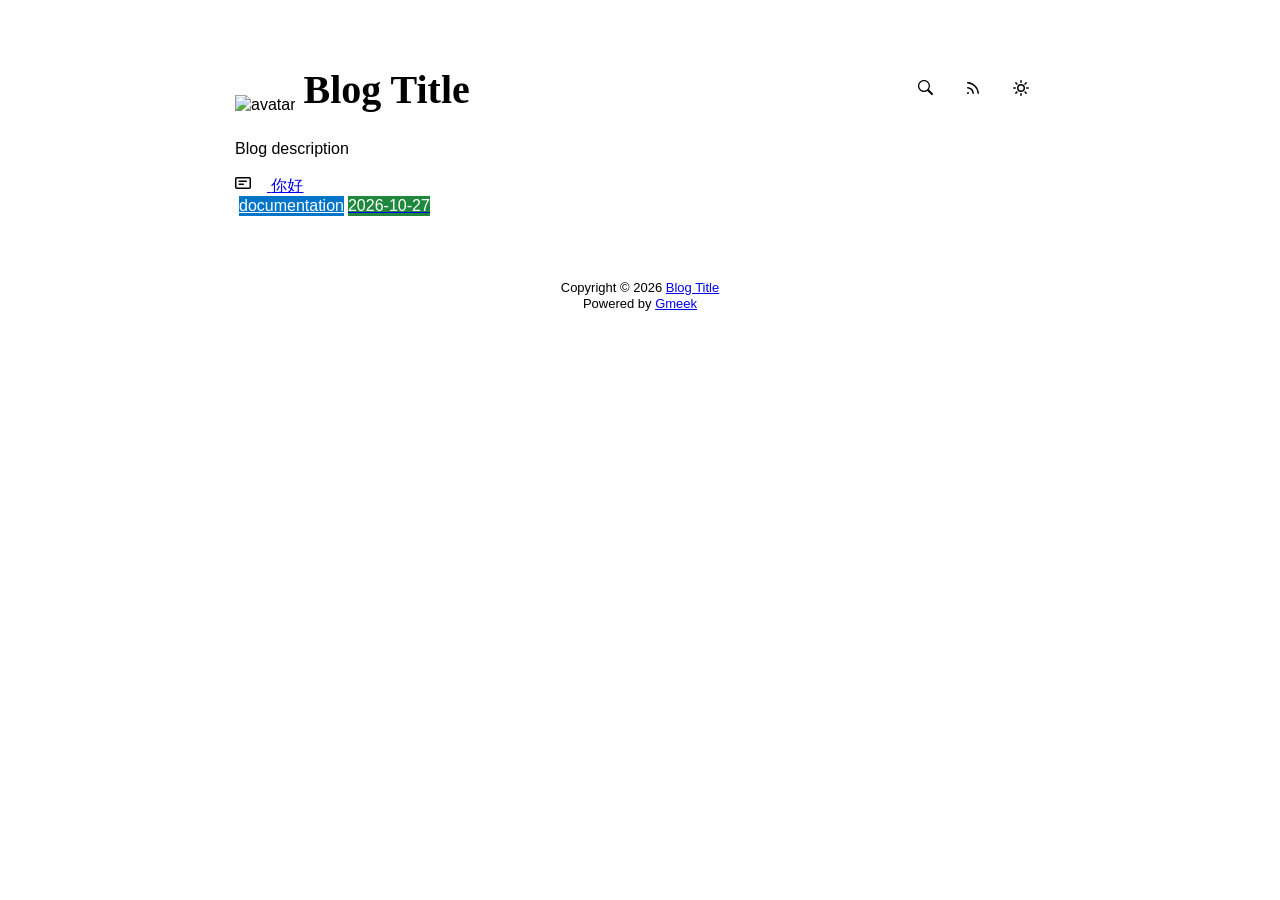
==== docs/index.html @ f2b7c845 "🎉auto update by Gmeek action" ====
<!DOCTYPE html>
<html data-color-mode="light" data-dark-theme="dark" data-light-theme="light" lang="zh-CN">
<head>
    <meta content="text/html; charset=utf-8" http-equiv="content-type" />
    <meta name="viewport" content="width=device-width,initial-scale=1.0">
    <meta http-equiv="X-UA-Compatible" content="IE=edge">
    <link href='https://mirrors.sustech.edu.cn/cdnjs/ajax/libs/Primer/21.0.7/primer.css' rel='stylesheet' />
    
    <link rel="icon" href="https://github.githubassets.com/favicons/favicon.svg"><script>
        let theme = localStorage.getItem("meek_theme") || "light";
        document.documentElement.setAttribute("data-color-mode", theme);
    </script>
<meta name="description" content="Blog description">
<meta property="og:title" content="Blog Title">
<meta property="og:description" content="Blog description">
<meta property="og:type" content="blog">
<meta property="og:url" content="https://MMuzhou-0.github.io/StudyBlog">
<meta property="og:image" content="https://github.githubassets.com/favicons/favicon.svg">
<title>Blog Title</title>

</head>
<style>
body{box-sizing: border-box;min-width: 200px;max-width: 900px;margin: 20px auto;padding: 45px;font-size: 16px;font-family: sans-serif;line-height: 1.25;}
#header{display:flex;padding-bottom:8px;border-bottom: 1px solid var(--borderColor-muted, var(--color-border-muted));margin-bottom: 16px;}
#footer {margin-top:64px; text-align: center;font-size: small;}

</style>

<style>
.avatar {transition: 0.8s;width:64px;height:64px;object-fit: cover;}
.avatar:hover{transform: scale(1.15) rotate(360deg);}
.title-left a{color:inherit;text-decoration:none;vertical-align: bottom;font-size:40px;font-weight: bold;font-family:Monaco;margin-left:8px;}
.title-right{display:flex;margin:auto 0 0 auto;}
.title-right button{margin-right:8px;padding:16px;}
.title-right .circle{padding: 14px 16px;}

.SideNav{min-width: 360px;}
.SideNav-icon{margin-right: 16px}
.SideNav-item .Label{color: #fff;margin-left:4px;}
.d-flex{min-width:0;}
.listTitle{overflow:hidden;white-space:nowrap;text-overflow: ellipsis;max-width: 100%;}
.listLabels{white-space:nowrap;display:flex;}
.listLabels object{max-height:16px;max-width:24px;}

@media (max-width: 600px) {
    body {padding: 8px;}
    .avatar {width:40px;height:40px;}
    .blogTitle{display:none;}
    #buttonRSS{display:none;}
    .LabelTime{display:none;}
}
</style>



<body>
    <div id="header">
<div class="title-left">
    <img src="https://github.githubassets.com/favicons/favicon.svg" class="avatar circle" id="avatarImg" alt="avatar"><a class="blogTitle">Blog Title</a></div>
<div class="title-right">
    <a href="https://MMuzhou-0.github.io/StudyBlog/tag.html" id="buttonSearch" class="btn btn-invisible circle" title="搜索">
        <svg class="octicon" width="16" height="16" >
            <path id="pathSearch" fill-rule="evenodd"></path>
        </svg>
    </a>
    
    
    <a href="https://MMuzhou-0.github.io/StudyBlog/rss.xml" target="_blank" id="buttonRSS" class="btn btn-invisible circle" title="RSS">
        <svg class="octicon" width="16" height="16" >
            <path id="pathRSS" fill-rule="evenodd"></path>
        </svg>
    </a>
    <a class="btn btn-invisible circle" onclick="modeSwitch()" title="切换主题">
        <svg class="octicon" width="16" height="16" >
            <path id="themeSwitch" fill-rule="evenodd"></path>
        </svg>
    </a>
</div>
</div>
    <div id="content">
<div style="margin-bottom: 16px;">Blog description</div>
<nav class="SideNav border">
<a class="SideNav-item d-flex flex-items-center flex-justify-between" href="post/ni-hao.html">
    <div class="d-flex flex-items-center">
        <svg class="SideNav-icon octicon" style="width:16px;height:16px"><path class="svgTop0" d=""></path>
        </svg>
        <span class="listTitle">你好</span>
    </div>
    <div class="listLabels">
        
        <span class="Label LabelName" style="background-color:#0075ca"><object><a style="color:#fff" href="tag.html#documentation">documentation</a></object></span>
        <span class="Label LabelTime" style="background-color:#1f883d">2026-10-27</span>
    </div>
</a>
</nav>
</div>
    <div id="footer"><div id="footer1">Copyright © <span id="copyrightYear"></span> <a href="https://MMuzhou-0.github.io/StudyBlog">Blog Title</a></div>
<div id="footer2">
    <span id="runday"></span><span>Powered by <a href="https://meekdai.com/Gmeek.html" target="_blank">Gmeek</a></span>
</div>

<script>
var now=new Date();
document.getElementById("copyrightYear").innerHTML=now.getFullYear();

if(""!=""){
    var startSite=new Date("");
    var diff=now.getTime()-startSite.getTime();
    var diffDay=Math.floor(diff/(1000*60*60*24));
    document.getElementById("runday").innerHTML="网站运行 "+diffDay+" 天"+" • ";
}
</script></div>
</body>
<script>
var IconList={'sun': 'M8 10.5a2.5 2.5 0 100-5 2.5 2.5 0 000 5zM8 12a4 4 0 100-8 4 4 0 000 8zM8 0a.75.75 0 01.75.75v1.5a.75.75 0 01-1.5 0V.75A.75.75 0 018 0zm0 13a.75.75 0 01.75.75v1.5a.75.75 0 01-1.5 0v-1.5A.75.75 0 018 13zM2.343 2.343a.75.75 0 011.061 0l1.06 1.061a.75.75 0 01-1.06 1.06l-1.06-1.06a.75.75 0 010-1.06zm9.193 9.193a.75.75 0 011.06 0l1.061 1.06a.75.75 0 01-1.06 1.061l-1.061-1.06a.75.75 0 010-1.061zM16 8a.75.75 0 01-.75.75h-1.5a.75.75 0 010-1.5h1.5A.75.75 0 0116 8zM3 8a.75.75 0 01-.75.75H.75a.75.75 0 010-1.5h1.5A.75.75 0 013 8zm10.657-5.657a.75.75 0 010 1.061l-1.061 1.06a.75.75 0 11-1.06-1.06l1.06-1.06a.75.75 0 011.06 0zm-9.193 9.193a.75.75 0 010 1.06l-1.06 1.061a.75.75 0 11-1.061-1.06l1.06-1.061a.75.75 0 011.061 0z', 'moon': 'M9.598 1.591a.75.75 0 01.785-.175 7 7 0 11-8.967 8.967.75.75 0 01.961-.96 5.5 5.5 0 007.046-7.046.75.75 0 01.175-.786zm1.616 1.945a7 7 0 01-7.678 7.678 5.5 5.5 0 107.678-7.678z', 'sync': 'M1.705 8.005a.75.75 0 0 1 .834.656 5.5 5.5 0 0 0 9.592 2.97l-1.204-1.204a.25.25 0 0 1 .177-.427h3.646a.25.25 0 0 1 .25.25v3.646a.25.25 0 0 1-.427.177l-1.38-1.38A7.002 7.002 0 0 1 1.05 8.84a.75.75 0 0 1 .656-.834ZM8 2.5a5.487 5.487 0 0 0-4.131 1.869l1.204 1.204A.25.25 0 0 1 4.896 6H1.25A.25.25 0 0 1 1 5.75V2.104a.25.25 0 0 1 .427-.177l1.38 1.38A7.002 7.002 0 0 1 14.95 7.16a.75.75 0 0 1-1.49.178A5.5 5.5 0 0 0 8 2.5Z', 'search': 'M15.7 13.3l-3.81-3.83A5.93 5.93 0 0 0 13 6c0-3.31-2.69-6-6-6S1 2.69 1 6s2.69 6 6 6c1.3 0 2.48-.41 3.47-1.11l3.83 3.81c.19.2.45.3.7.3.25 0 .52-.09.7-.3a.996.996 0 0 0 0-1.41v.01zM7 10.7c-2.59 0-4.7-2.11-4.7-4.7 0-2.59 2.11-4.7 4.7-4.7 2.59 0 4.7 2.11 4.7 4.7 0 2.59-2.11 4.7-4.7 4.7z', 'rss': 'M2.002 2.725a.75.75 0 0 1 .797-.699C8.79 2.42 13.58 7.21 13.974 13.201a.75.75 0 0 1-1.497.098 10.502 10.502 0 0 0-9.776-9.776.747.747 0 0 1-.7-.798ZM2.84 7.05h-.002a7.002 7.002 0 0 1 6.113 6.111.75.75 0 0 1-1.49.178 5.503 5.503 0 0 0-4.8-4.8.75.75 0 0 1 .179-1.489ZM2 13a1 1 0 1 1 2 0 1 1 0 0 1-2 0Z', 'upload': 'M2.75 14A1.75 1.75 0 0 1 1 12.25v-2.5a.75.75 0 0 1 1.5 0v2.5c0 .138.112.25.25.25h10.5a.25.25 0 0 0 .25-.25v-2.5a.75.75 0 0 1 1.5 0v2.5A1.75 1.75 0 0 1 13.25 14Z M11.78 4.72a.749.749 0 1 1-1.06 1.06L8.75 3.811V9.5a.75.75 0 0 1-1.5 0V3.811L5.28 5.78a.749.749 0 1 1-1.06-1.06l3.25-3.25a.749.749 0 0 1 1.06 0l3.25 3.25Z', 'post': 'M0 3.75C0 2.784.784 2 1.75 2h12.5c.966 0 1.75.784 1.75 1.75v8.5A1.75 1.75 0 0 1 14.25 14H1.75A1.75 1.75 0 0 1 0 12.25Zm1.75-.25a.25.25 0 0 0-.25.25v8.5c0 .138.112.25.25.25h12.5a.25.25 0 0 0 .25-.25v-8.5a.25.25 0 0 0-.25-.25ZM3.5 6.25a.75.75 0 0 1 .75-.75h7a.75.75 0 0 1 0 1.5h-7a.75.75 0 0 1-.75-.75Zm.75 2.25h4a.75.75 0 0 1 0 1.5h-4a.75.75 0 0 1 0-1.5Z'};
var utterancesLoad=0;

let themeSettings={
    "dark": ["dark","moon","#00f0ff","dark-blue"],
    "light": ["light","sun","#ff5000","github-light"],
    "auto": ["auto","sync","","preferred-color-scheme"]
};
function changeTheme(mode, icon, color, utheme){
    document.documentElement.setAttribute("data-color-mode",mode);
    document.getElementById("themeSwitch").setAttribute("d",value=IconList[icon]);
    document.getElementById("themeSwitch").parentNode.style.color=color;
    if(utterancesLoad==1){utterancesTheme(utheme);}
}
function modeSwitch(){
    let currentMode=document.documentElement.getAttribute('data-color-mode');
    let newMode = currentMode === "light" ? "dark" : currentMode === "dark" ? "auto" : "light";
    localStorage.setItem("meek_theme", newMode);
    if(themeSettings[newMode]){
        changeTheme(...themeSettings[newMode]);
    }
}
function utterancesTheme(theme){
    const message={type:'set-theme',theme: theme};
    const iframe=document.getElementsByClassName('utterances-frame')[0];
    iframe.contentWindow.postMessage(message,'https://utteranc.es');
}
if(themeSettings[theme]){changeTheme(...themeSettings[theme]);}
console.log("\n %c Gmeek last https://github.com/Meekdai/Gmeek \n","padding:5px 0;background:#02d81d;color:#fff");
</script>

<script>
document.getElementById("pathSearch").setAttribute("d",IconList["search"]);
document.getElementById("pathRSS").setAttribute("d",IconList["rss"]);
iconTOP=document.getElementsByClassName("svgTop1");
iconPost=document.getElementsByClassName("svgTop0");
for(var i=0;i<iconTOP.length;i++){
    iconTOP[i].setAttribute("d",IconList["upload"]);
    iconTOP[i].parentNode.style.color="red";
}
for(var i=0;i<iconPost.length;i++){
    iconPost[i].setAttribute("d",IconList["post"]);
}




</script>


</html>
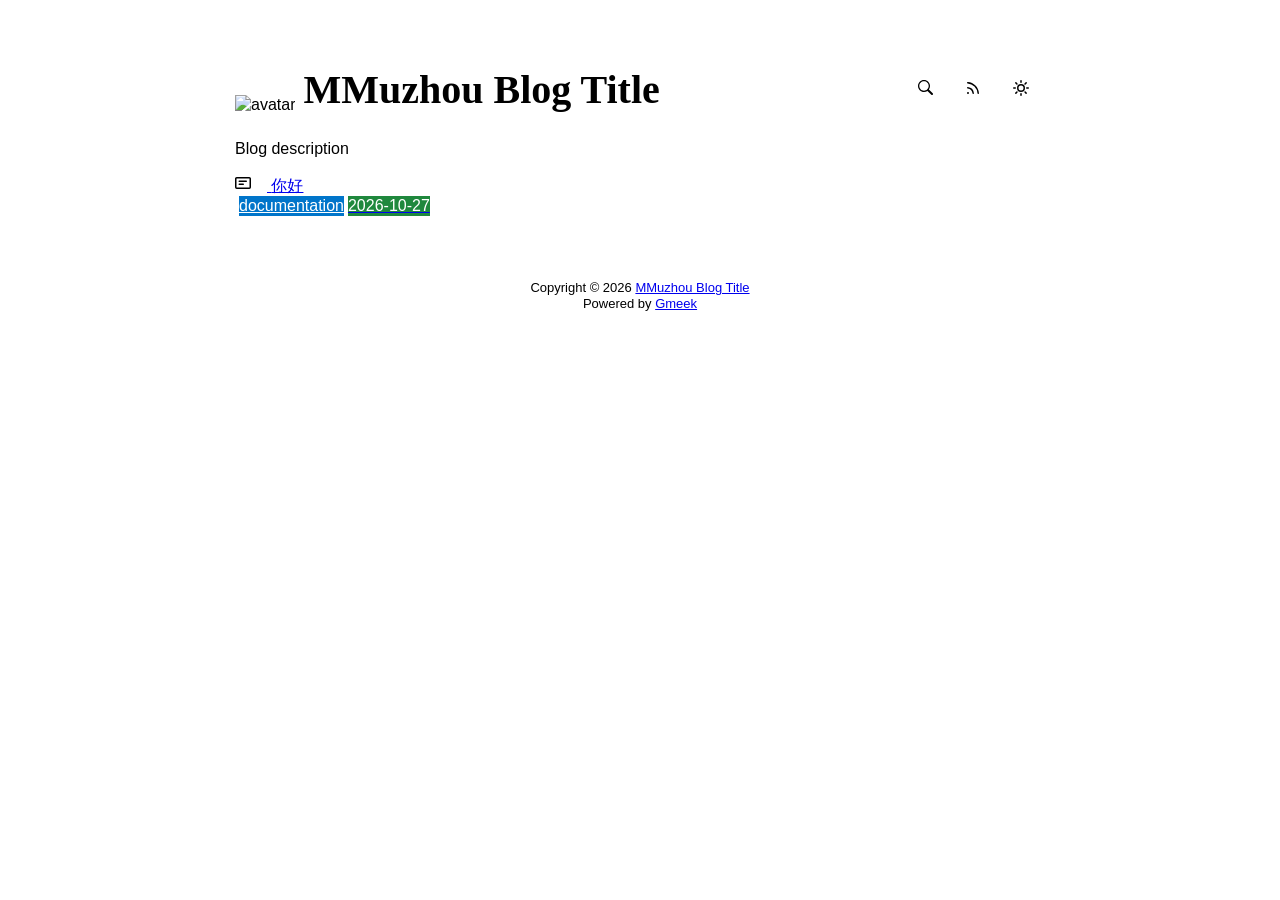
==== commit b7ab4eef: "🎉auto update by Gmeek action" ====
--- a/docs/index.html
+++ b/docs/index.html
@@ -6,17 +6,17 @@
     <meta http-equiv="X-UA-Compatible" content="IE=edge">
     <link href='https://mirrors.sustech.edu.cn/cdnjs/ajax/libs/Primer/21.0.7/primer.css' rel='stylesheet' />
     
-    <link rel="icon" href="https://github.githubassets.com/favicons/favicon.svg"><script>
+    <link rel="icon" href="https://raw.githubusercontent.com/MMuzhou-0/StudyBlog/refs/heads/main/%E5%BE%AE%E4%BF%A1%E5%9B%BE%E7%89%87_20261027100816_14_242.jpg"><script>
         let theme = localStorage.getItem("meek_theme") || "light";
         document.documentElement.setAttribute("data-color-mode", theme);
     </script>
 <meta name="description" content="Blog description">
-<meta property="og:title" content="Blog Title">
+<meta property="og:title" content="MMuzhou Blog Title">
 <meta property="og:description" content="Blog description">
 <meta property="og:type" content="blog">
 <meta property="og:url" content="https://MMuzhou-0.github.io/StudyBlog">
-<meta property="og:image" content="https://github.githubassets.com/favicons/favicon.svg">
-<title>Blog Title</title>
+<meta property="og:image" content="https://raw.githubusercontent.com/MMuzhou-0/StudyBlog/refs/heads/main/%E5%BE%AE%E4%BF%A1%E5%9B%BE%E7%89%87_20261027100816_14_242.jpg">
+<title>MMuzhou Blog Title</title>
 
 </head>
 <style>
@@ -56,7 +56,7 @@
 <body>
     <div id="header">
 <div class="title-left">
-    <img src="https://github.githubassets.com/favicons/favicon.svg" class="avatar circle" id="avatarImg" alt="avatar"><a class="blogTitle">Blog Title</a></div>
+    <img src="https://raw.githubusercontent.com/MMuzhou-0/StudyBlog/refs/heads/main/%E5%BE%AE%E4%BF%A1%E5%9B%BE%E7%89%87_20261027100816_14_242.jpg" class="avatar circle" id="avatarImg" alt="avatar"><a class="blogTitle">MMuzhou Blog Title</a></div>
 <div class="title-right">
     <a href="https://MMuzhou-0.github.io/StudyBlog/tag.html" id="buttonSearch" class="btn btn-invisible circle" title="搜索">
         <svg class="octicon" width="16" height="16" >
@@ -94,7 +94,7 @@
 </a>
 </nav>
 </div>
-    <div id="footer"><div id="footer1">Copyright © <span id="copyrightYear"></span> <a href="https://MMuzhou-0.github.io/StudyBlog">Blog Title</a></div>
+    <div id="footer"><div id="footer1">Copyright © <span id="copyrightYear"></span> <a href="https://MMuzhou-0.github.io/StudyBlog">MMuzhou Blog Title</a></div>
 <div id="footer2">
     <span id="runday"></span><span>Powered by <a href="https://meekdai.com/Gmeek.html" target="_blank">Gmeek</a></span>
 </div>
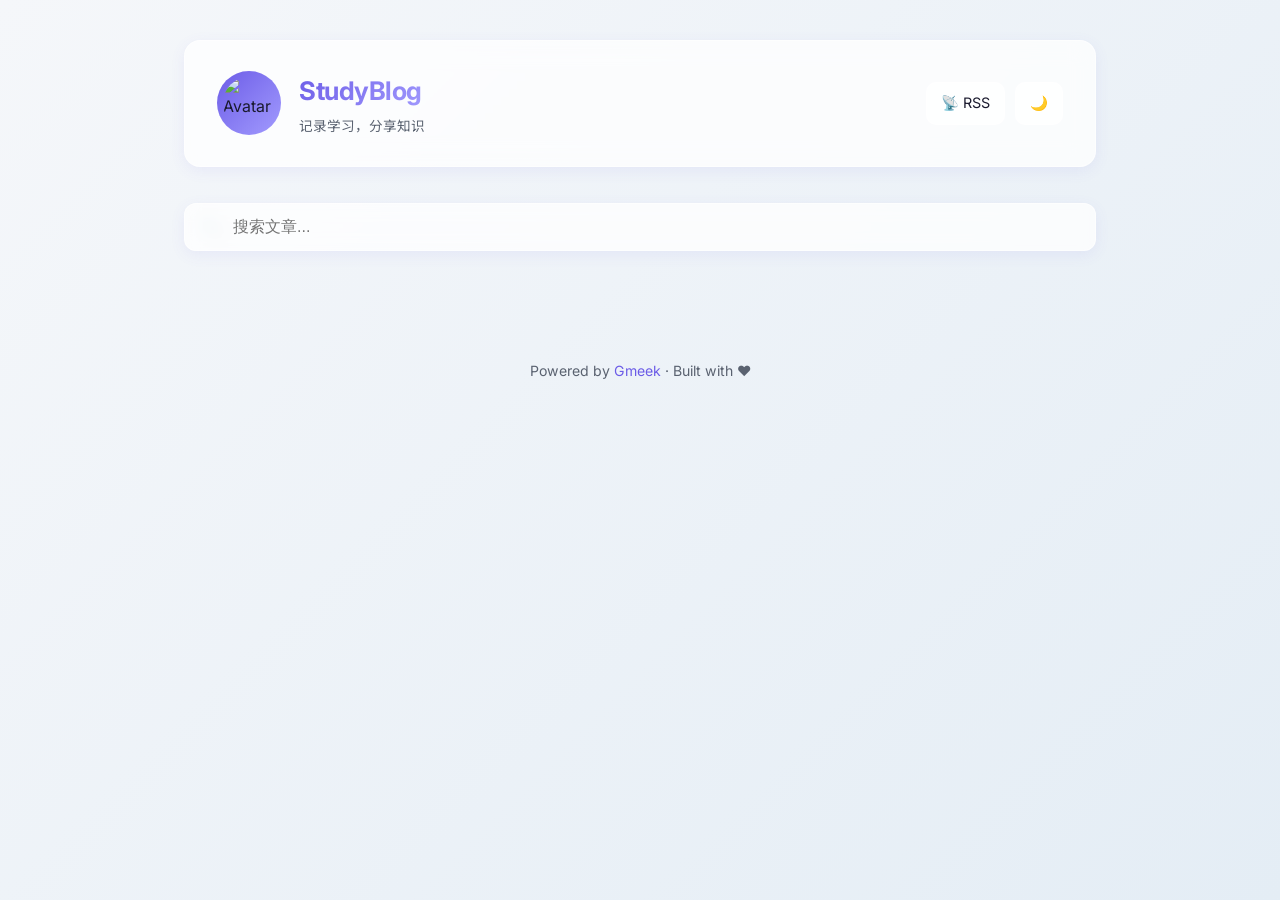
==== commit 26865ced: "Update index.html" ====
--- a/docs/index.html
+++ b/docs/index.html
@@ -1,165 +1,421 @@
 <!DOCTYPE html>
-<html data-color-mode="light" data-dark-theme="dark" data-light-theme="light" lang="zh-CN">
+<html lang="zh-CN">
 <head>
-    <meta content="text/html; charset=utf-8" http-equiv="content-type" />
-    <meta name="viewport" content="width=device-width,initial-scale=1.0">
-    <meta http-equiv="X-UA-Compatible" content="IE=edge">
-    <link href='https://mirrors.sustech.edu.cn/cdnjs/ajax/libs/Primer/21.0.7/primer.css' rel='stylesheet' />
-    
-    <link rel="icon" href="https://raw.githubusercontent.com/MMuzhou-0/StudyBlog/refs/heads/main/%E5%BE%AE%E4%BF%A1%E5%9B%BE%E7%89%87_20261027100816_14_242.jpg"><script>
-        let theme = localStorage.getItem("meek_theme") || "light";
-        document.documentElement.setAttribute("data-color-mode", theme);
+    <meta charset="UTF-8">
+    <meta name="viewport" content="width=device-width, initial-scale=1.0">
+    <title>StudyBlog</title>
+    <link rel="stylesheet" href="https://unpkg.com/@primer/css/dist/primer.css" />
+    <link href="https://fonts.googleapis.com/css2?family=Noto+Sans+SC:wght@400;500;700&family=Inter:wght@400;600&display=swap" rel="stylesheet">
+    <style>
+        /* ========== 全局重置与基础样式 ========== */
+        :root {
+            --bg-gradient-start: #f5f7fa;
+            --bg-gradient-end: #e4edf5;
+            --card-bg: rgba(255, 255, 255, 0.75);
+            --card-border: rgba(255, 255, 255, 0.5);
+            --text-primary: #1a1a2e;
+            --text-secondary: #5a6270;
+            --accent-color: #6c5ce7;
+            --accent-gradient: linear-gradient(135deg, #6c5ce7, #a29bfe);
+            --shadow-light: 0 4px 15px rgba(108, 92, 231, 0.08);
+            --shadow-hover: 0 8px 25px rgba(108, 92, 231, 0.15);
+        }
+
+        [data-color-mode="dark"] {
+            --bg-gradient-start: #0f0f1a;
+            --bg-gradient-end: #1a1a2e;
+            --card-bg: rgba(30, 30, 50, 0.8);
+            --card-border: rgba(255, 255, 255, 0.1);
+            --text-primary: #e4e4f0;
+            --text-secondary: #9a9ab0;
+            --shadow-light: 0 4px 15px rgba(0, 0, 0, 0.3);
+            --shadow-hover: 0 8px 25px rgba(108, 92, 231, 0.25);
+        }
+
+        * {
+            margin: 0;
+            padding: 0;
+            box-sizing: border-box;
+        }
+
+        body {
+            font-family: 'Inter', 'Noto Sans SC', -apple-system, BlinkMacSystemFont, sans-serif;
+            background: linear-gradient(135deg, var(--bg-gradient-start), var(--bg-gradient-end));
+            min-height: 100vh;
+            color: var(--text-primary);
+            line-height: 1.7;
+            transition: background 0.4s ease, color 0.3s ease;
+        }
+
+        /* ========== 页面容器 ========== */
+        .container {
+            max-width: 960px;
+            margin: 0 auto;
+            padding: 40px 24px;
+            animation: fadeIn 0.6s ease-out;
+        }
+
+        @keyframes fadeIn {
+            from { opacity: 0; transform: translateY(15px); }
+            to { opacity: 1; transform: translateY(0); }
+        }
+
+        /* ========== 头部区域 ========== */
+        header {
+            display: flex;
+            align-items: center;
+            justify-content: space-between;
+            padding: 28px 32px;
+            margin-bottom: 36px;
+            background: var(--card-bg);
+            backdrop-filter: blur(12px);
+            -webkit-backdrop-filter: blur(12px);
+            border: 1px solid var(--card-border);
+            border-radius: 16px;
+            box-shadow: var(--shadow-light);
+            transition: box-shadow 0.3s ease;
+        }
+
+        header:hover {
+            box-shadow: var(--shadow-hover);
+        }
+
+        .header-left {
+            display: flex;
+            align-items: center;
+            gap: 18px;
+        }
+
+        /* 头像样式 */
+        .avatar {
+            width: 64px;
+            height: 64px;
+            border-radius: 50%;
+            border: 3px solid transparent;
+            background: var(--accent-gradient) border-box;
+            padding: 3px;
+            transition: transform 0.4s cubic-bezier(0.34, 1.56, 0.64, 1), box-shadow 0.4s ease;
+            cursor: pointer;
+        }
+
+        .avatar img {
+            width: 100%;
+            height: 100%;
+            border-radius: 50%;
+            display: block;
+        }
+
+        .avatar:hover {
+            transform: scale(1.1) rotate(8deg);
+            box-shadow: 0 0 20px rgba(108, 92, 231, 0.4);
+        }
+
+        /* 标题样式 */
+        .site-title {
+            font-size: 1.6rem;
+            font-weight: 700;
+            background: var(--accent-gradient);
+            -webkit-background-clip: text;
+            -webkit-text-fill-color: transparent;
+            background-clip: text;
+            letter-spacing: -0.5px;
+        }
+
+        .site-subtitle {
+            font-size: 0.85rem;
+            color: var(--text-secondary);
+            margin-top: 2px;
+        }
+
+        /* 头部右侧按钮 */
+        .header-actions {
+            display: flex;
+            gap: 10px;
+        }
+
+        .header-actions button,
+        .header-actions a {
+            padding: 8px 14px;
+            border-radius: 10px;
+            border: 1px solid var(--card-border);
+            background: var(--card-bg);
+            color: var(--text-primary);
+            font-size: 0.9rem;
+            cursor: pointer;
+            transition: all 0.25s ease;
+            text-decoration: none;
+        }
+
+        .header-actions button:hover,
+        .header-actions a:hover {
+            background: var(--accent-gradient);
+            color: #fff;
+            border-color: transparent;
+            transform: translateY(-2px);
+        }
+
+        /* ========== 搜索框 ========== */
+        .search-box {
+            margin-bottom: 28px;
+            position: relative;
+        }
+
+        .search-box input {
+            width: 100%;
+            padding: 14px 20px 14px 48px;
+            border-radius: 12px;
+            border: 1px solid var(--card-border);
+            background: var(--card-bg);
+            backdrop-filter: blur(8px);
+            font-size: 1rem;
+            color: var(--text-primary);
+            outline: none;
+            transition: all 0.3s ease;
+            box-shadow: var(--shadow-light);
+        }
+
+        .search-box input:focus {
+            border-color: var(--accent-color);
+            box-shadow: 0 0 0 3px rgba(108, 92, 231, 0.15);
+        }
+
+        .search-box::before {
+            content: "🔍";
+            position: absolute;
+            left: 16px;
+            top: 50%;
+            transform: translateY(-50%);
+            font-size: 1.1rem;
+            opacity: 0.5;
+        }
+
+        /* ========== 文章列表（卡片式） ========== */
+        .post-list {
+            list-style: none;
+            display: flex;
+            flex-direction: column;
+            gap: 16px;
+        }
+
+        .post-item {
+            display: flex;
+            flex-direction: column;
+            padding: 22px 26px;
+            background: var(--card-bg);
+            backdrop-filter: blur(10px);
+            -webkit-backdrop-filter: blur(10px);
+            border: 1px solid var(--card-border);
+            border-radius: 14px;
+            box-shadow: var(--shadow-light);
+            transition: all 0.3s cubic-bezier(0.25, 0.8, 0.25, 1);
+            text-decoration: none;
+            color: inherit;
+        }
+
+        .post-item:hover {
+            transform: translateY(-4px);
+            box-shadow: var(--shadow-hover);
+            border-color: rgba(108, 92, 231, 0.3);
+        }
+
+        .post-title {
+            font-size: 1.15rem;
+            font-weight: 600;
+            color: var(--text-primary);
+            margin-bottom: 10px;
+            transition: color 0.2s ease;
+        }
+
+        .post-item:hover .post-title {
+            color: var(--accent-color);
+        }
+
+        .post-meta {
+            display: flex;
+            align-items: center;
+            gap: 12px;
+            flex-wrap: wrap;
+        }
+
+        .post-date {
+            font-size: 0.82rem;
+            color: var(--text-secondary);
+        }
+
+        /* 标签胶囊样式 */
+        .tag {
+            display: inline-block;
+            padding: 3px 12px;
+            border-radius: 20px;
+            font-size: 0.78rem;
+            font-weight: 500;
+            background: var(--accent-gradient);
+            color: #fff;
+            transition: transform 0.2s ease, opacity 0.2s ease;
+        }
+
+        .tag:hover {
+            transform: scale(1.08);
+            opacity: 0.9;
+        }
+
+        /* ========== 页脚 ========== */
+        footer {
+            text-align: center;
+            padding: 32px 20px;
+            margin-top: 48px;
+            color: var(--text-secondary);
+            font-size: 0.88rem;
+        }
+
+        footer a {
+            color: var(--accent-color);
+            text-decoration: none;
+            transition: opacity 0.2s ease;
+        }
+
+        footer a:hover {
+            opacity: 0.8;
+            text-decoration: underline;
+        }
+
+        /* ========== 滚动条美化 ========== */
+        ::-webkit-scrollbar {
+            width: 8px;
+        }
+
+        ::-webkit-scrollbar-track {
+            background: transparent;
+        }
+
+        ::-webkit-scrollbar-thumb {
+            background: rgba(108, 92, 231, 0.3);
+            border-radius: 10px;
+        }
+
+        ::-webkit-scrollbar-thumb:hover {
+            background: rgba(108, 92, 231, 0.5);
+        }
+
+        /* ========== 响应式适配 ========== */
+        @media (max-width: 640px) {
+            .container {
+                padding: 20px 16px;
+            }
+
+            header {
+                flex-direction: column;
+                gap: 16px;
+                padding: 20px;
+                text-align: center;
+            }
+
+            .header-left {
+                flex-direction: column;
+            }
+
+            .site-title {
+                font-size: 1.35rem;
+            }
+
+            .post-item {
+                padding: 18px 20px;
+            }
+
+            .post-title {
+                font-size: 1.05rem;
+            }
+        }
+    </style>
+</head>
+<body>
+    <div class="container">
+        <!-- 头部 -->
+        <header>
+            <div class="header-left">
+                <div class="avatar">
+                    <img src="https://avatars.githubusercontent.com/u/your-avatar-id" alt="Avatar" id="avatar-img">
+                </div>
+                <div>
+                    <h1 class="site-title" id="site-title">StudyBlog</h1>
+                    <p class="site-subtitle" id="site-subtitle">记录学习，分享知识</p>
+                </div>
+            </div>
+            <div class="header-actions">
+                <a href="/rss.xml" title="RSS 订阅">📡 RSS</a>
+                <button id="theme-toggle" title="切换主题">🌙</button>
+            </div>
+        </header>
+
+        <!-- 搜索框 -->
+        <div class="search-box">
+            <input type="text" id="search-input" placeholder="搜索文章..." />
+        </div>
+
+        <!-- 文章列表 -->
+        <ul class="post-list" id="post-list">
+            <!-- Gmeek 会自动在此处插入文章列表 -->
+        </ul>
+
+        <!-- 页脚 -->
+        <footer>
+            <p>Powered by <a href="https://github.com/Meekdai/Gmeek" target="_blank">Gmeek</a> · Built with ❤️</p>
+        </footer>
+    </div>
+
+    <script>
+        // ========== 主题切换逻辑 ==========
+        const themeToggle = document.getElementById('theme-toggle');
+        const html = document.documentElement;
+
+        function setTheme(mode) {
+            html.setAttribute('data-color-mode', mode);
+            localStorage.setItem('theme', mode);
+            themeToggle.textContent = mode === 'dark' ? '☀️' : '🌙';
+        }
+
+        // 初始化主题
+        const savedTheme = localStorage.getItem('theme') || 'auto';
+        if (savedTheme === 'auto') {
+            const prefersDark = window.matchMedia('(prefers-color-scheme: dark)').matches;
+            setTheme(prefersDark ? 'dark' : 'light');
+        } else {
+            setTheme(savedTheme);
+        }
+
+        themeToggle.addEventListener('click', () => {
+            const current = html.getAttribute('data-color-mode');
+            setTheme(current === 'dark' ? 'light' : 'dark');
+        });
+
+        // ========== 搜索功能 ==========
+        const searchInput = document.getElementById('search-input');
+        const postList = document.getElementById('post-list');
+
+        searchInput.addEventListener('input', (e) => {
+            const query = e.target.value.toLowerCase();
+            const items = postList.querySelectorAll('.post-item');
+            items.forEach(item => {
+                const title = item.querySelector('.post-title')?.textContent.toLowerCase() || '';
+                item.style.display = title.includes(query) ? '' : 'none';
+            });
+        });
+
+        // ========== 动态加载头像（从 config.json） ==========
+        fetch('/config.json')
+            .then(res => res.json())
+            .then(config => {
+                if (config.avatarUrl) {
+                    document.getElementById('avatar-img').src = config.avatarUrl;
+                }
+                if (config.name) {
+                    document.getElementById('site-title').textContent = config.name;
+                }
+                if (config.description) {
+                    document.getElementById('site-subtitle').textContent = config.description;
+                }
+            })
+            .catch(() => {});
     </script>
-<meta name="description" content="Blog description">
-<meta property="og:title" content="MMuzhou Blog Title">
-<meta property="og:description" content="Blog description">
-<meta property="og:type" content="blog">
-<meta property="og:url" content="https://MMuzhou-0.github.io/StudyBlog">
-<meta property="og:image" content="https://raw.githubusercontent.com/MMuzhou-0/StudyBlog/refs/heads/main/%E5%BE%AE%E4%BF%A1%E5%9B%BE%E7%89%87_20261027100816_14_242.jpg">
-<title>MMuzhou Blog Title</title>
-
-</head>
-<style>
-body{box-sizing: border-box;min-width: 200px;max-width: 900px;margin: 20px auto;padding: 45px;font-size: 16px;font-family: sans-serif;line-height: 1.25;}
-#header{display:flex;padding-bottom:8px;border-bottom: 1px solid var(--borderColor-muted, var(--color-border-muted));margin-bottom: 16px;}
-#footer {margin-top:64px; text-align: center;font-size: small;}
-
-</style>
-
-<style>
-.avatar {transition: 0.8s;width:64px;height:64px;object-fit: cover;}
-.avatar:hover{transform: scale(1.15) rotate(360deg);}
-.title-left a{color:inherit;text-decoration:none;vertical-align: bottom;font-size:40px;font-weight: bold;font-family:Monaco;margin-left:8px;}
-.title-right{display:flex;margin:auto 0 0 auto;}
-.title-right button{margin-right:8px;padding:16px;}
-.title-right .circle{padding: 14px 16px;}
-
-.SideNav{min-width: 360px;}
-.SideNav-icon{margin-right: 16px}
-.SideNav-item .Label{color: #fff;margin-left:4px;}
-.d-flex{min-width:0;}
-.listTitle{overflow:hidden;white-space:nowrap;text-overflow: ellipsis;max-width: 100%;}
-.listLabels{white-space:nowrap;display:flex;}
-.listLabels object{max-height:16px;max-width:24px;}
-
-@media (max-width: 600px) {
-    body {padding: 8px;}
-    .avatar {width:40px;height:40px;}
-    .blogTitle{display:none;}
-    #buttonRSS{display:none;}
-    .LabelTime{display:none;}
-}
-</style>
-
-
-
-<body>
-    <div id="header">
-<div class="title-left">
-    <img src="https://raw.githubusercontent.com/MMuzhou-0/StudyBlog/refs/heads/main/%E5%BE%AE%E4%BF%A1%E5%9B%BE%E7%89%87_20261027100816_14_242.jpg" class="avatar circle" id="avatarImg" alt="avatar"><a class="blogTitle">MMuzhou Blog Title</a></div>
-<div class="title-right">
-    <a href="https://MMuzhou-0.github.io/StudyBlog/tag.html" id="buttonSearch" class="btn btn-invisible circle" title="搜索">
-        <svg class="octicon" width="16" height="16" >
-            <path id="pathSearch" fill-rule="evenodd"></path>
-        </svg>
-    </a>
-    
-    
-    <a href="https://MMuzhou-0.github.io/StudyBlog/rss.xml" target="_blank" id="buttonRSS" class="btn btn-invisible circle" title="RSS">
-        <svg class="octicon" width="16" height="16" >
-            <path id="pathRSS" fill-rule="evenodd"></path>
-        </svg>
-    </a>
-    <a class="btn btn-invisible circle" onclick="modeSwitch()" title="切换主题">
-        <svg class="octicon" width="16" height="16" >
-            <path id="themeSwitch" fill-rule="evenodd"></path>
-        </svg>
-    </a>
-</div>
-</div>
-    <div id="content">
-<div style="margin-bottom: 16px;">Blog description</div>
-<nav class="SideNav border">
-<a class="SideNav-item d-flex flex-items-center flex-justify-between" href="post/ni-hao.html">
-    <div class="d-flex flex-items-center">
-        <svg class="SideNav-icon octicon" style="width:16px;height:16px"><path class="svgTop0" d=""></path>
-        </svg>
-        <span class="listTitle">你好</span>
-    </div>
-    <div class="listLabels">
-        
-        <span class="Label LabelName" style="background-color:#0075ca"><object><a style="color:#fff" href="tag.html#documentation">documentation</a></object></span>
-        <span class="Label LabelTime" style="background-color:#1f883d">2026-10-27</span>
-    </div>
-</a>
-</nav>
-</div>
-    <div id="footer"><div id="footer1">Copyright © <span id="copyrightYear"></span> <a href="https://MMuzhou-0.github.io/StudyBlog">MMuzhou Blog Title</a></div>
-<div id="footer2">
-    <span id="runday"></span><span>Powered by <a href="https://meekdai.com/Gmeek.html" target="_blank">Gmeek</a></span>
-</div>
-
-<script>
-var now=new Date();
-document.getElementById("copyrightYear").innerHTML=now.getFullYear();
-
-if(""!=""){
-    var startSite=new Date("");
-    var diff=now.getTime()-startSite.getTime();
-    var diffDay=Math.floor(diff/(1000*60*60*24));
-    document.getElementById("runday").innerHTML="网站运行 "+diffDay+" 天"+" • ";
-}
-</script></div>
 </body>
-<script>
-var IconList={'sun': 'M8 10.5a2.5 2.5 0 100-5 2.5 2.5 0 000 5zM8 12a4 4 0 100-8 4 4 0 000 8zM8 0a.75.75 0 01.75.75v1.5a.75.75 0 01-1.5 0V.75A.75.75 0 018 0zm0 13a.75.75 0 01.75.75v1.5a.75.75 0 01-1.5 0v-1.5A.75.75 0 018 13zM2.343 2.343a.75.75 0 011.061 0l1.06 1.061a.75.75 0 01-1.06 1.06l-1.06-1.06a.75.75 0 010-1.06zm9.193 9.193a.75.75 0 011.06 0l1.061 1.06a.75.75 0 01-1.06 1.061l-1.061-1.06a.75.75 0 010-1.061zM16 8a.75.75 0 01-.75.75h-1.5a.75.75 0 010-1.5h1.5A.75.75 0 0116 8zM3 8a.75.75 0 01-.75.75H.75a.75.75 0 010-1.5h1.5A.75.75 0 013 8zm10.657-5.657a.75.75 0 010 1.061l-1.061 1.06a.75.75 0 11-1.06-1.06l1.06-1.06a.75.75 0 011.06 0zm-9.193 9.193a.75.75 0 010 1.06l-1.06 1.061a.75.75 0 11-1.061-1.06l1.06-1.061a.75.75 0 011.061 0z', 'moon': 'M9.598 1.591a.75.75 0 01.785-.175 7 7 0 11-8.967 8.967.75.75 0 01.961-.96 5.5 5.5 0 007.046-7.046.75.75 0 01.175-.786zm1.616 1.945a7 7 0 01-7.678 7.678 5.5 5.5 0 107.678-7.678z', 'sync': 'M1.705 8.005a.75.75 0 0 1 .834.656 5.5 5.5 0 0 0 9.592 2.97l-1.204-1.204a.25.25 0 0 1 .177-.427h3.646a.25.25 0 0 1 .25.25v3.646a.25.25 0 0 1-.427.177l-1.38-1.38A7.002 7.002 0 0 1 1.05 8.84a.75.75 0 0 1 .656-.834ZM8 2.5a5.487 5.487 0 0 0-4.131 1.869l1.204 1.204A.25.25 0 0 1 4.896 6H1.25A.25.25 0 0 1 1 5.75V2.104a.25.25 0 0 1 .427-.177l1.38 1.38A7.002 7.002 0 0 1 14.95 7.16a.75.75 0 0 1-1.49.178A5.5 5.5 0 0 0 8 2.5Z', 'search': 'M15.7 13.3l-3.81-3.83A5.93 5.93 0 0 0 13 6c0-3.31-2.69-6-6-6S1 2.69 1 6s2.69 6 6 6c1.3 0 2.48-.41 3.47-1.11l3.83 3.81c.19.2.45.3.7.3.25 0 .52-.09.7-.3a.996.996 0 0 0 0-1.41v.01zM7 10.7c-2.59 0-4.7-2.11-4.7-4.7 0-2.59 2.11-4.7 4.7-4.7 2.59 0 4.7 2.11 4.7 4.7 0 2.59-2.11 4.7-4.7 4.7z', 'rss': 'M2.002 2.725a.75.75 0 0 1 .797-.699C8.79 2.42 13.58 7.21 13.974 13.201a.75.75 0 0 1-1.497.098 10.502 10.502 0 0 0-9.776-9.776.747.747 0 0 1-.7-.798ZM2.84 7.05h-.002a7.002 7.002 0 0 1 6.113 6.111.75.75 0 0 1-1.49.178 5.503 5.503 0 0 0-4.8-4.8.75.75 0 0 1 .179-1.489ZM2 13a1 1 0 1 1 2 0 1 1 0 0 1-2 0Z', 'upload': 'M2.75 14A1.75 1.75 0 0 1 1 12.25v-2.5a.75.75 0 0 1 1.5 0v2.5c0 .138.112.25.25.25h10.5a.25.25 0 0 0 .25-.25v-2.5a.75.75 0 0 1 1.5 0v2.5A1.75 1.75 0 0 1 13.25 14Z M11.78 4.72a.749.749 0 1 1-1.06 1.06L8.75 3.811V9.5a.75.75 0 0 1-1.5 0V3.811L5.28 5.78a.749.749 0 1 1-1.06-1.06l3.25-3.25a.749.749 0 0 1 1.06 0l3.25 3.25Z', 'post': 'M0 3.75C0 2.784.784 2 1.75 2h12.5c.966 0 1.75.784 1.75 1.75v8.5A1.75 1.75 0 0 1 14.25 14H1.75A1.75 1.75 0 0 1 0 12.25Zm1.75-.25a.25.25 0 0 0-.25.25v8.5c0 .138.112.25.25.25h12.5a.25.25 0 0 0 .25-.25v-8.5a.25.25 0 0 0-.25-.25ZM3.5 6.25a.75.75 0 0 1 .75-.75h7a.75.75 0 0 1 0 1.5h-7a.75.75 0 0 1-.75-.75Zm.75 2.25h4a.75.75 0 0 1 0 1.5h-4a.75.75 0 0 1 0-1.5Z'};
-var utterancesLoad=0;
-
-let themeSettings={
-    "dark": ["dark","moon","#00f0ff","dark-blue"],
-    "light": ["light","sun","#ff5000","github-light"],
-    "auto": ["auto","sync","","preferred-color-scheme"]
-};
-function changeTheme(mode, icon, color, utheme){
-    document.documentElement.setAttribute("data-color-mode",mode);
-    document.getElementById("themeSwitch").setAttribute("d",value=IconList[icon]);
-    document.getElementById("themeSwitch").parentNode.style.color=color;
-    if(utterancesLoad==1){utterancesTheme(utheme);}
-}
-function modeSwitch(){
-    let currentMode=document.documentElement.getAttribute('data-color-mode');
-    let newMode = currentMode === "light" ? "dark" : currentMode === "dark" ? "auto" : "light";
-    localStorage.setItem("meek_theme", newMode);
-    if(themeSettings[newMode]){
-        changeTheme(...themeSettings[newMode]);
-    }
-}
-function utterancesTheme(theme){
-    const message={type:'set-theme',theme: theme};
-    const iframe=document.getElementsByClassName('utterances-frame')[0];
-    iframe.contentWindow.postMessage(message,'https://utteranc.es');
-}
-if(themeSettings[theme]){changeTheme(...themeSettings[theme]);}
-console.log("\n %c Gmeek last https://github.com/Meekdai/Gmeek \n","padding:5px 0;background:#02d81d;color:#fff");
-</script>
-
-<script>
-document.getElementById("pathSearch").setAttribute("d",IconList["search"]);
-document.getElementById("pathRSS").setAttribute("d",IconList["rss"]);
-iconTOP=document.getElementsByClassName("svgTop1");
-iconPost=document.getElementsByClassName("svgTop0");
-for(var i=0;i<iconTOP.length;i++){
-    iconTOP[i].setAttribute("d",IconList["upload"]);
-    iconTOP[i].parentNode.style.color="red";
-}
-for(var i=0;i<iconPost.length;i++){
-    iconPost[i].setAttribute("d",IconList["post"]);
-}
-
-
-
-
-</script>
-
-
 </html>
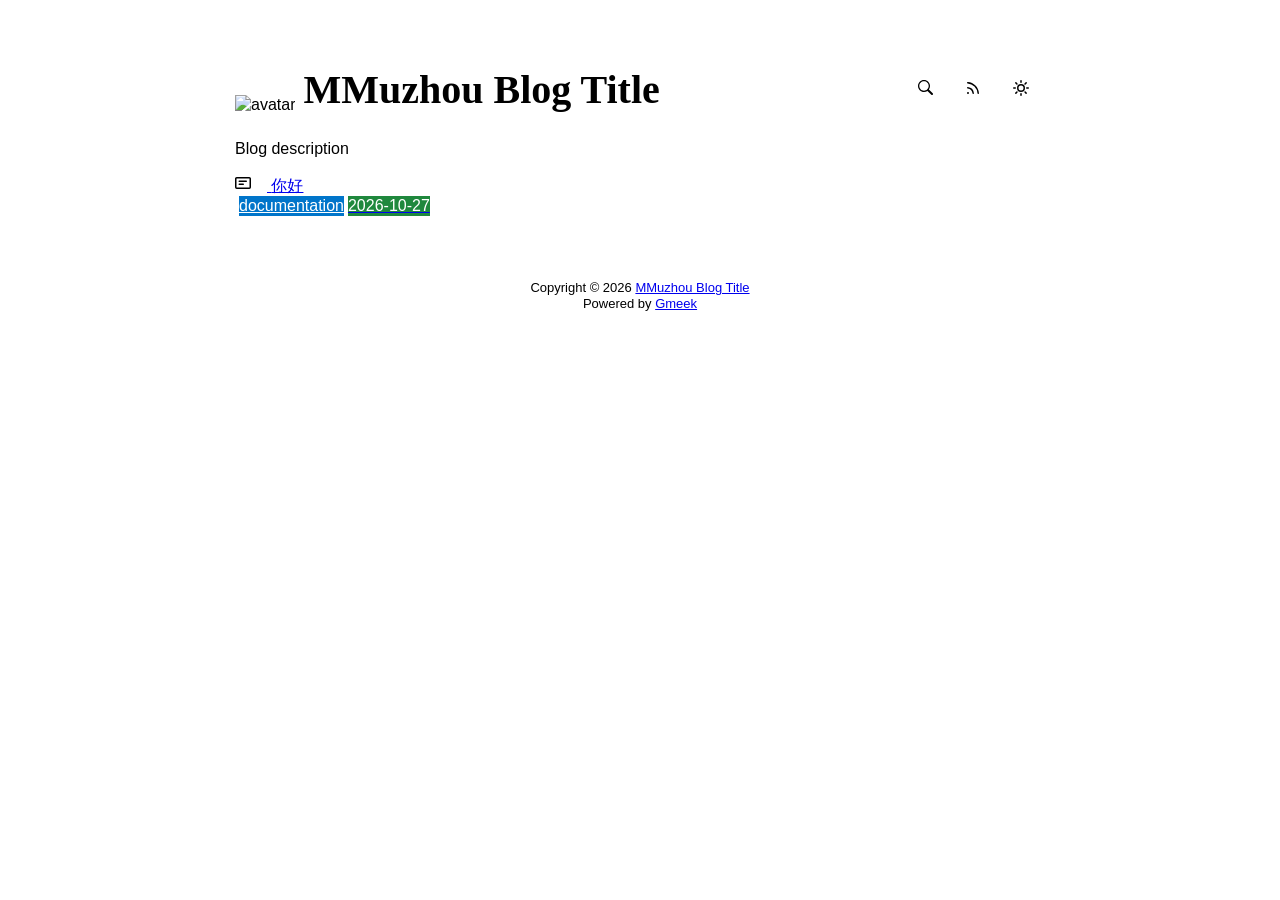
==== commit 74756de4: "🎉auto update by Gmeek action" ====
--- a/docs/index.html
+++ b/docs/index.html
@@ -1,421 +1,165 @@
 <!DOCTYPE html>
-<html lang="zh-CN">
+<html data-color-mode="light" data-dark-theme="dark" data-light-theme="light" lang="zh-CN">
 <head>
-    <meta charset="UTF-8">
-    <meta name="viewport" content="width=device-width, initial-scale=1.0">
-    <title>StudyBlog</title>
-    <link rel="stylesheet" href="https://unpkg.com/@primer/css/dist/primer.css" />
-    <link href="https://fonts.googleapis.com/css2?family=Noto+Sans+SC:wght@400;500;700&family=Inter:wght@400;600&display=swap" rel="stylesheet">
-    <style>
-        /* ========== 全局重置与基础样式 ========== */
-        :root {
-            --bg-gradient-start: #f5f7fa;
-            --bg-gradient-end: #e4edf5;
-            --card-bg: rgba(255, 255, 255, 0.75);
-            --card-border: rgba(255, 255, 255, 0.5);
-            --text-primary: #1a1a2e;
-            --text-secondary: #5a6270;
-            --accent-color: #6c5ce7;
-            --accent-gradient: linear-gradient(135deg, #6c5ce7, #a29bfe);
-            --shadow-light: 0 4px 15px rgba(108, 92, 231, 0.08);
-            --shadow-hover: 0 8px 25px rgba(108, 92, 231, 0.15);
-        }
+    <meta content="text/html; charset=utf-8" http-equiv="content-type" />
+    <meta name="viewport" content="width=device-width,initial-scale=1.0">
+    <meta http-equiv="X-UA-Compatible" content="IE=edge">
+    <link href='https://mirrors.sustech.edu.cn/cdnjs/ajax/libs/Primer/21.0.7/primer.css' rel='stylesheet' />
+    
+    <link rel="icon" href="https://raw.githubusercontent.com/MMuzhou-0/StudyBlog/refs/heads/main/%E5%BE%AE%E4%BF%A1%E5%9B%BE%E7%89%87_20261027100816_14_242.jpg"><script>
+        let theme = localStorage.getItem("meek_theme") || "light";
+        document.documentElement.setAttribute("data-color-mode", theme);
+    </script>
+<meta name="description" content="Blog description">
+<meta property="og:title" content="MMuzhou Blog Title">
+<meta property="og:description" content="Blog description">
+<meta property="og:type" content="blog">
+<meta property="og:url" content="https://MMuzhou-0.github.io/StudyBlog">
+<meta property="og:image" content="https://raw.githubusercontent.com/MMuzhou-0/StudyBlog/refs/heads/main/%E5%BE%AE%E4%BF%A1%E5%9B%BE%E7%89%87_20261027100816_14_242.jpg">
+<title>MMuzhou Blog Title</title>
 
-        [data-color-mode="dark"] {
-            --bg-gradient-start: #0f0f1a;
-            --bg-gradient-end: #1a1a2e;
-            --card-bg: rgba(30, 30, 50, 0.8);
-            --card-border: rgba(255, 255, 255, 0.1);
-            --text-primary: #e4e4f0;
-            --text-secondary: #9a9ab0;
-            --shadow-light: 0 4px 15px rgba(0, 0, 0, 0.3);
-            --shadow-hover: 0 8px 25px rgba(108, 92, 231, 0.25);
-        }
+</head>
+<style>
+body{box-sizing: border-box;min-width: 200px;max-width: 900px;margin: 20px auto;padding: 45px;font-size: 16px;font-family: sans-serif;line-height: 1.25;}
+#header{display:flex;padding-bottom:8px;border-bottom: 1px solid var(--borderColor-muted, var(--color-border-muted));margin-bottom: 16px;}
+#footer {margin-top:64px; text-align: center;font-size: small;}
 
-        * {
-            margin: 0;
-            padding: 0;
-            box-sizing: border-box;
-        }
+</style>
 
-        body {
-            font-family: 'Inter', 'Noto Sans SC', -apple-system, BlinkMacSystemFont, sans-serif;
-            background: linear-gradient(135deg, var(--bg-gradient-start), var(--bg-gradient-end));
-            min-height: 100vh;
-            color: var(--text-primary);
-            line-height: 1.7;
-            transition: background 0.4s ease, color 0.3s ease;
-        }
+<style>
+.avatar {transition: 0.8s;width:64px;height:64px;object-fit: cover;}
+.avatar:hover{transform: scale(1.15) rotate(360deg);}
+.title-left a{color:inherit;text-decoration:none;vertical-align: bottom;font-size:40px;font-weight: bold;font-family:Monaco;margin-left:8px;}
+.title-right{display:flex;margin:auto 0 0 auto;}
+.title-right button{margin-right:8px;padding:16px;}
+.title-right .circle{padding: 14px 16px;}
 
-        /* ========== 页面容器 ========== */
-        .container {
-            max-width: 960px;
-            margin: 0 auto;
-            padding: 40px 24px;
-            animation: fadeIn 0.6s ease-out;
-        }
+.SideNav{min-width: 360px;}
+.SideNav-icon{margin-right: 16px}
+.SideNav-item .Label{color: #fff;margin-left:4px;}
+.d-flex{min-width:0;}
+.listTitle{overflow:hidden;white-space:nowrap;text-overflow: ellipsis;max-width: 100%;}
+.listLabels{white-space:nowrap;display:flex;}
+.listLabels object{max-height:16px;max-width:24px;}
 
-        @keyframes fadeIn {
-            from { opacity: 0; transform: translateY(15px); }
-            to { opacity: 1; transform: translateY(0); }
-        }
+@media (max-width: 600px) {
+    body {padding: 8px;}
+    .avatar {width:40px;height:40px;}
+    .blogTitle{display:none;}
+    #buttonRSS{display:none;}
+    .LabelTime{display:none;}
+}
+</style>
 
-        /* ========== 头部区域 ========== */
-        header {
-            display: flex;
-            align-items: center;
-            justify-content: space-between;
-            padding: 28px 32px;
-            margin-bottom: 36px;
-            background: var(--card-bg);
-            backdrop-filter: blur(12px);
-            -webkit-backdrop-filter: blur(12px);
-            border: 1px solid var(--card-border);
-            border-radius: 16px;
-            box-shadow: var(--shadow-light);
-            transition: box-shadow 0.3s ease;
-        }
 
-        header:hover {
-            box-shadow: var(--shadow-hover);
-        }
 
-        .header-left {
-            display: flex;
-            align-items: center;
-            gap: 18px;
-        }
+<body>
+    <div id="header">
+<div class="title-left">
+    <img src="https://raw.githubusercontent.com/MMuzhou-0/StudyBlog/refs/heads/main/%E5%BE%AE%E4%BF%A1%E5%9B%BE%E7%89%87_20261027100816_14_242.jpg" class="avatar circle" id="avatarImg" alt="avatar"><a class="blogTitle">MMuzhou Blog Title</a></div>
+<div class="title-right">
+    <a href="https://MMuzhou-0.github.io/StudyBlog/tag.html" id="buttonSearch" class="btn btn-invisible circle" title="搜索">
+        <svg class="octicon" width="16" height="16" >
+            <path id="pathSearch" fill-rule="evenodd"></path>
+        </svg>
+    </a>
+    
+    
+    <a href="https://MMuzhou-0.github.io/StudyBlog/rss.xml" target="_blank" id="buttonRSS" class="btn btn-invisible circle" title="RSS">
+        <svg class="octicon" width="16" height="16" >
+            <path id="pathRSS" fill-rule="evenodd"></path>
+        </svg>
+    </a>
+    <a class="btn btn-invisible circle" onclick="modeSwitch()" title="切换主题">
+        <svg class="octicon" width="16" height="16" >
+            <path id="themeSwitch" fill-rule="evenodd"></path>
+        </svg>
+    </a>
+</div>
+</div>
+    <div id="content">
+<div style="margin-bottom: 16px;">Blog description</div>
+<nav class="SideNav border">
+<a class="SideNav-item d-flex flex-items-center flex-justify-between" href="post/ni-hao.html">
+    <div class="d-flex flex-items-center">
+        <svg class="SideNav-icon octicon" style="width:16px;height:16px"><path class="svgTop0" d=""></path>
+        </svg>
+        <span class="listTitle">你好</span>
+    </div>
+    <div class="listLabels">
+        
+        <span class="Label LabelName" style="background-color:#0075ca"><object><a style="color:#fff" href="tag.html#documentation">documentation</a></object></span>
+        <span class="Label LabelTime" style="background-color:#1f883d">2026-10-27</span>
+    </div>
+</a>
+</nav>
+</div>
+    <div id="footer"><div id="footer1">Copyright © <span id="copyrightYear"></span> <a href="https://MMuzhou-0.github.io/StudyBlog">MMuzhou Blog Title</a></div>
+<div id="footer2">
+    <span id="runday"></span><span>Powered by <a href="https://meekdai.com/Gmeek.html" target="_blank">Gmeek</a></span>
+</div>
 
-        /* 头像样式 */
-        .avatar {
-            width: 64px;
-            height: 64px;
-            border-radius: 50%;
-            border: 3px solid transparent;
-            background: var(--accent-gradient) border-box;
-            padding: 3px;
-            transition: transform 0.4s cubic-bezier(0.34, 1.56, 0.64, 1), box-shadow 0.4s ease;
-            cursor: pointer;
-        }
+<script>
+var now=new Date();
+document.getElementById("copyrightYear").innerHTML=now.getFullYear();
 
-        .avatar img {
-            width: 100%;
-            height: 100%;
-            border-radius: 50%;
-            display: block;
-        }
+if(""!=""){
+    var startSite=new Date("");
+    var diff=now.getTime()-startSite.getTime();
+    var diffDay=Math.floor(diff/(1000*60*60*24));
+    document.getElementById("runday").innerHTML="网站运行 "+diffDay+" 天"+" • ";
+}
+</script></div>
+</body>
+<script>
+var IconList={'sun': 'M8 10.5a2.5 2.5 0 100-5 2.5 2.5 0 000 5zM8 12a4 4 0 100-8 4 4 0 000 8zM8 0a.75.75 0 01.75.75v1.5a.75.75 0 01-1.5 0V.75A.75.75 0 018 0zm0 13a.75.75 0 01.75.75v1.5a.75.75 0 01-1.5 0v-1.5A.75.75 0 018 13zM2.343 2.343a.75.75 0 011.061 0l1.06 1.061a.75.75 0 01-1.06 1.06l-1.06-1.06a.75.75 0 010-1.06zm9.193 9.193a.75.75 0 011.06 0l1.061 1.06a.75.75 0 01-1.06 1.061l-1.061-1.06a.75.75 0 010-1.061zM16 8a.75.75 0 01-.75.75h-1.5a.75.75 0 010-1.5h1.5A.75.75 0 0116 8zM3 8a.75.75 0 01-.75.75H.75a.75.75 0 010-1.5h1.5A.75.75 0 013 8zm10.657-5.657a.75.75 0 010 1.061l-1.061 1.06a.75.75 0 11-1.06-1.06l1.06-1.06a.75.75 0 011.06 0zm-9.193 9.193a.75.75 0 010 1.06l-1.06 1.061a.75.75 0 11-1.061-1.06l1.06-1.061a.75.75 0 011.061 0z', 'moon': 'M9.598 1.591a.75.75 0 01.785-.175 7 7 0 11-8.967 8.967.75.75 0 01.961-.96 5.5 5.5 0 007.046-7.046.75.75 0 01.175-.786zm1.616 1.945a7 7 0 01-7.678 7.678 5.5 5.5 0 107.678-7.678z', 'sync': 'M1.705 8.005a.75.75 0 0 1 .834.656 5.5 5.5 0 0 0 9.592 2.97l-1.204-1.204a.25.25 0 0 1 .177-.427h3.646a.25.25 0 0 1 .25.25v3.646a.25.25 0 0 1-.427.177l-1.38-1.38A7.002 7.002 0 0 1 1.05 8.84a.75.75 0 0 1 .656-.834ZM8 2.5a5.487 5.487 0 0 0-4.131 1.869l1.204 1.204A.25.25 0 0 1 4.896 6H1.25A.25.25 0 0 1 1 5.75V2.104a.25.25 0 0 1 .427-.177l1.38 1.38A7.002 7.002 0 0 1 14.95 7.16a.75.75 0 0 1-1.49.178A5.5 5.5 0 0 0 8 2.5Z', 'search': 'M15.7 13.3l-3.81-3.83A5.93 5.93 0 0 0 13 6c0-3.31-2.69-6-6-6S1 2.69 1 6s2.69 6 6 6c1.3 0 2.48-.41 3.47-1.11l3.83 3.81c.19.2.45.3.7.3.25 0 .52-.09.7-.3a.996.996 0 0 0 0-1.41v.01zM7 10.7c-2.59 0-4.7-2.11-4.7-4.7 0-2.59 2.11-4.7 4.7-4.7 2.59 0 4.7 2.11 4.7 4.7 0 2.59-2.11 4.7-4.7 4.7z', 'rss': 'M2.002 2.725a.75.75 0 0 1 .797-.699C8.79 2.42 13.58 7.21 13.974 13.201a.75.75 0 0 1-1.497.098 10.502 10.502 0 0 0-9.776-9.776.747.747 0 0 1-.7-.798ZM2.84 7.05h-.002a7.002 7.002 0 0 1 6.113 6.111.75.75 0 0 1-1.49.178 5.503 5.503 0 0 0-4.8-4.8.75.75 0 0 1 .179-1.489ZM2 13a1 1 0 1 1 2 0 1 1 0 0 1-2 0Z', 'upload': 'M2.75 14A1.75 1.75 0 0 1 1 12.25v-2.5a.75.75 0 0 1 1.5 0v2.5c0 .138.112.25.25.25h10.5a.25.25 0 0 0 .25-.25v-2.5a.75.75 0 0 1 1.5 0v2.5A1.75 1.75 0 0 1 13.25 14Z M11.78 4.72a.749.749 0 1 1-1.06 1.06L8.75 3.811V9.5a.75.75 0 0 1-1.5 0V3.811L5.28 5.78a.749.749 0 1 1-1.06-1.06l3.25-3.25a.749.749 0 0 1 1.06 0l3.25 3.25Z', 'post': 'M0 3.75C0 2.784.784 2 1.75 2h12.5c.966 0 1.75.784 1.75 1.75v8.5A1.75 1.75 0 0 1 14.25 14H1.75A1.75 1.75 0 0 1 0 12.25Zm1.75-.25a.25.25 0 0 0-.25.25v8.5c0 .138.112.25.25.25h12.5a.25.25 0 0 0 .25-.25v-8.5a.25.25 0 0 0-.25-.25ZM3.5 6.25a.75.75 0 0 1 .75-.75h7a.75.75 0 0 1 0 1.5h-7a.75.75 0 0 1-.75-.75Zm.75 2.25h4a.75.75 0 0 1 0 1.5h-4a.75.75 0 0 1 0-1.5Z'};
+var utterancesLoad=0;
 
-        .avatar:hover {
-            transform: scale(1.1) rotate(8deg);
-            box-shadow: 0 0 20px rgba(108, 92, 231, 0.4);
-        }
+let themeSettings={
+    "dark": ["dark","moon","#00f0ff","dark-blue"],
+    "light": ["light","sun","#ff5000","github-light"],
+    "auto": ["auto","sync","","preferred-color-scheme"]
+};
+function changeTheme(mode, icon, color, utheme){
+    document.documentElement.setAttribute("data-color-mode",mode);
+    document.getElementById("themeSwitch").setAttribute("d",value=IconList[icon]);
+    document.getElementById("themeSwitch").parentNode.style.color=color;
+    if(utterancesLoad==1){utterancesTheme(utheme);}
+}
+function modeSwitch(){
+    let currentMode=document.documentElement.getAttribute('data-color-mode');
+    let newMode = currentMode === "light" ? "dark" : currentMode === "dark" ? "auto" : "light";
+    localStorage.setItem("meek_theme", newMode);
+    if(themeSettings[newMode]){
+        changeTheme(...themeSettings[newMode]);
+    }
+}
+function utterancesTheme(theme){
+    const message={type:'set-theme',theme: theme};
+    const iframe=document.getElementsByClassName('utterances-frame')[0];
+    iframe.contentWindow.postMessage(message,'https://utteranc.es');
+}
+if(themeSettings[theme]){changeTheme(...themeSettings[theme]);}
+console.log("\n %c Gmeek last https://github.com/Meekdai/Gmeek \n","padding:5px 0;background:#02d81d;color:#fff");
+</script>
 
-        /* 标题样式 */
-        .site-title {
-            font-size: 1.6rem;
-            font-weight: 700;
-            background: var(--accent-gradient);
-            -webkit-background-clip: text;
-            -webkit-text-fill-color: transparent;
-            background-clip: text;
-            letter-spacing: -0.5px;
-        }
+<script>
+document.getElementById("pathSearch").setAttribute("d",IconList["search"]);
+document.getElementById("pathRSS").setAttribute("d",IconList["rss"]);
+iconTOP=document.getElementsByClassName("svgTop1");
+iconPost=document.getElementsByClassName("svgTop0");
+for(var i=0;i<iconTOP.length;i++){
+    iconTOP[i].setAttribute("d",IconList["upload"]);
+    iconTOP[i].parentNode.style.color="red";
+}
+for(var i=0;i<iconPost.length;i++){
+    iconPost[i].setAttribute("d",IconList["post"]);
+}
 
-        .site-subtitle {
-            font-size: 0.85rem;
-            color: var(--text-secondary);
-            margin-top: 2px;
-        }
 
-        /* 头部右侧按钮 */
-        .header-actions {
-            display: flex;
-            gap: 10px;
-        }
 
-        .header-actions button,
-        .header-actions a {
-            padding: 8px 14px;
-            border-radius: 10px;
-            border: 1px solid var(--card-border);
-            background: var(--card-bg);
-            color: var(--text-primary);
-            font-size: 0.9rem;
-            cursor: pointer;
-            transition: all 0.25s ease;
-            text-decoration: none;
-        }
 
-        .header-actions button:hover,
-        .header-actions a:hover {
-            background: var(--accent-gradient);
-            color: #fff;
-            border-color: transparent;
-            transform: translateY(-2px);
-        }
+</script>
 
-        /* ========== 搜索框 ========== */
-        .search-box {
-            margin-bottom: 28px;
-            position: relative;
-        }
 
-        .search-box input {
-            width: 100%;
-            padding: 14px 20px 14px 48px;
-            border-radius: 12px;
-            border: 1px solid var(--card-border);
-            background: var(--card-bg);
-            backdrop-filter: blur(8px);
-            font-size: 1rem;
-            color: var(--text-primary);
-            outline: none;
-            transition: all 0.3s ease;
-            box-shadow: var(--shadow-light);
-        }
-
-        .search-box input:focus {
-            border-color: var(--accent-color);
-            box-shadow: 0 0 0 3px rgba(108, 92, 231, 0.15);
-        }
-
-        .search-box::before {
-            content: "🔍";
-            position: absolute;
-            left: 16px;
-            top: 50%;
-            transform: translateY(-50%);
-            font-size: 1.1rem;
-            opacity: 0.5;
-        }
-
-        /* ========== 文章列表（卡片式） ========== */
-        .post-list {
-            list-style: none;
-            display: flex;
-            flex-direction: column;
-            gap: 16px;
-        }
-
-        .post-item {
-            display: flex;
-            flex-direction: column;
-            padding: 22px 26px;
-            background: var(--card-bg);
-            backdrop-filter: blur(10px);
-            -webkit-backdrop-filter: blur(10px);
-            border: 1px solid var(--card-border);
-            border-radius: 14px;
-            box-shadow: var(--shadow-light);
-            transition: all 0.3s cubic-bezier(0.25, 0.8, 0.25, 1);
-            text-decoration: none;
-            color: inherit;
-        }
-
-        .post-item:hover {
-            transform: translateY(-4px);
-            box-shadow: var(--shadow-hover);
-            border-color: rgba(108, 92, 231, 0.3);
-        }
-
-        .post-title {
-            font-size: 1.15rem;
-            font-weight: 600;
-            color: var(--text-primary);
-            margin-bottom: 10px;
-            transition: color 0.2s ease;
-        }
-
-        .post-item:hover .post-title {
-            color: var(--accent-color);
-        }
-
-        .post-meta {
-            display: flex;
-            align-items: center;
-            gap: 12px;
-            flex-wrap: wrap;
-        }
-
-        .post-date {
-            font-size: 0.82rem;
-            color: var(--text-secondary);
-        }
-
-        /* 标签胶囊样式 */
-        .tag {
-            display: inline-block;
-            padding: 3px 12px;
-            border-radius: 20px;
-            font-size: 0.78rem;
-            font-weight: 500;
-            background: var(--accent-gradient);
-            color: #fff;
-            transition: transform 0.2s ease, opacity 0.2s ease;
-        }
-
-        .tag:hover {
-            transform: scale(1.08);
-            opacity: 0.9;
-        }
-
-        /* ========== 页脚 ========== */
-        footer {
-            text-align: center;
-            padding: 32px 20px;
-            margin-top: 48px;
-            color: var(--text-secondary);
-            font-size: 0.88rem;
-        }
-
-        footer a {
-            color: var(--accent-color);
-            text-decoration: none;
-            transition: opacity 0.2s ease;
-        }
-
-        footer a:hover {
-            opacity: 0.8;
-            text-decoration: underline;
-        }
-
-        /* ========== 滚动条美化 ========== */
-        ::-webkit-scrollbar {
-            width: 8px;
-        }
-
-        ::-webkit-scrollbar-track {
-            background: transparent;
-        }
-
-        ::-webkit-scrollbar-thumb {
-            background: rgba(108, 92, 231, 0.3);
-            border-radius: 10px;
-        }
-
-        ::-webkit-scrollbar-thumb:hover {
-            background: rgba(108, 92, 231, 0.5);
-        }
-
-        /* ========== 响应式适配 ========== */
-        @media (max-width: 640px) {
-            .container {
-                padding: 20px 16px;
-            }
-
-            header {
-                flex-direction: column;
-                gap: 16px;
-                padding: 20px;
-                text-align: center;
-            }
-
-            .header-left {
-                flex-direction: column;
-            }
-
-            .site-title {
-                font-size: 1.35rem;
-            }
-
-            .post-item {
-                padding: 18px 20px;
-            }
-
-            .post-title {
-                font-size: 1.05rem;
-            }
-        }
-    </style>
-</head>
-<body>
-    <div class="container">
-        <!-- 头部 -->
-        <header>
-            <div class="header-left">
-                <div class="avatar">
-                    <img src="https://avatars.githubusercontent.com/u/your-avatar-id" alt="Avatar" id="avatar-img">
-                </div>
-                <div>
-                    <h1 class="site-title" id="site-title">StudyBlog</h1>
-                    <p class="site-subtitle" id="site-subtitle">记录学习，分享知识</p>
-                </div>
-            </div>
-            <div class="header-actions">
-                <a href="/rss.xml" title="RSS 订阅">📡 RSS</a>
-                <button id="theme-toggle" title="切换主题">🌙</button>
-            </div>
-        </header>
-
-        <!-- 搜索框 -->
-        <div class="search-box">
-            <input type="text" id="search-input" placeholder="搜索文章..." />
-        </div>
-
-        <!-- 文章列表 -->
-        <ul class="post-list" id="post-list">
-            <!-- Gmeek 会自动在此处插入文章列表 -->
-        </ul>
-
-        <!-- 页脚 -->
-        <footer>
-            <p>Powered by <a href="https://github.com/Meekdai/Gmeek" target="_blank">Gmeek</a> · Built with ❤️</p>
-        </footer>
-    </div>
-
-    <script>
-        // ========== 主题切换逻辑 ==========
-        const themeToggle = document.getElementById('theme-toggle');
-        const html = document.documentElement;
-
-        function setTheme(mode) {
-            html.setAttribute('data-color-mode', mode);
-            localStorage.setItem('theme', mode);
-            themeToggle.textContent = mode === 'dark' ? '☀️' : '🌙';
-        }
-
-        // 初始化主题
-        const savedTheme = localStorage.getItem('theme') || 'auto';
-        if (savedTheme === 'auto') {
-            const prefersDark = window.matchMedia('(prefers-color-scheme: dark)').matches;
-            setTheme(prefersDark ? 'dark' : 'light');
-        } else {
-            setTheme(savedTheme);
-        }
-
-        themeToggle.addEventListener('click', () => {
-            const current = html.getAttribute('data-color-mode');
-            setTheme(current === 'dark' ? 'light' : 'dark');
-        });
-
-        // ========== 搜索功能 ==========
-        const searchInput = document.getElementById('search-input');
-        const postList = document.getElementById('post-list');
-
-        searchInput.addEventListener('input', (e) => {
-            const query = e.target.value.toLowerCase();
-            const items = postList.querySelectorAll('.post-item');
-            items.forEach(item => {
-                const title = item.querySelector('.post-title')?.textContent.toLowerCase() || '';
-                item.style.display = title.includes(query) ? '' : 'none';
-            });
-        });
-
-        // ========== 动态加载头像（从 config.json） ==========
-        fetch('/config.json')
-            .then(res => res.json())
-            .then(config => {
-                if (config.avatarUrl) {
-                    document.getElementById('avatar-img').src = config.avatarUrl;
-                }
-                if (config.name) {
-                    document.getElementById('site-title').textContent = config.name;
-                }
-                if (config.description) {
-                    document.getElementById('site-subtitle').textContent = config.description;
-                }
-            })
-            .catch(() => {});
-    </script>
-</body>
 </html>
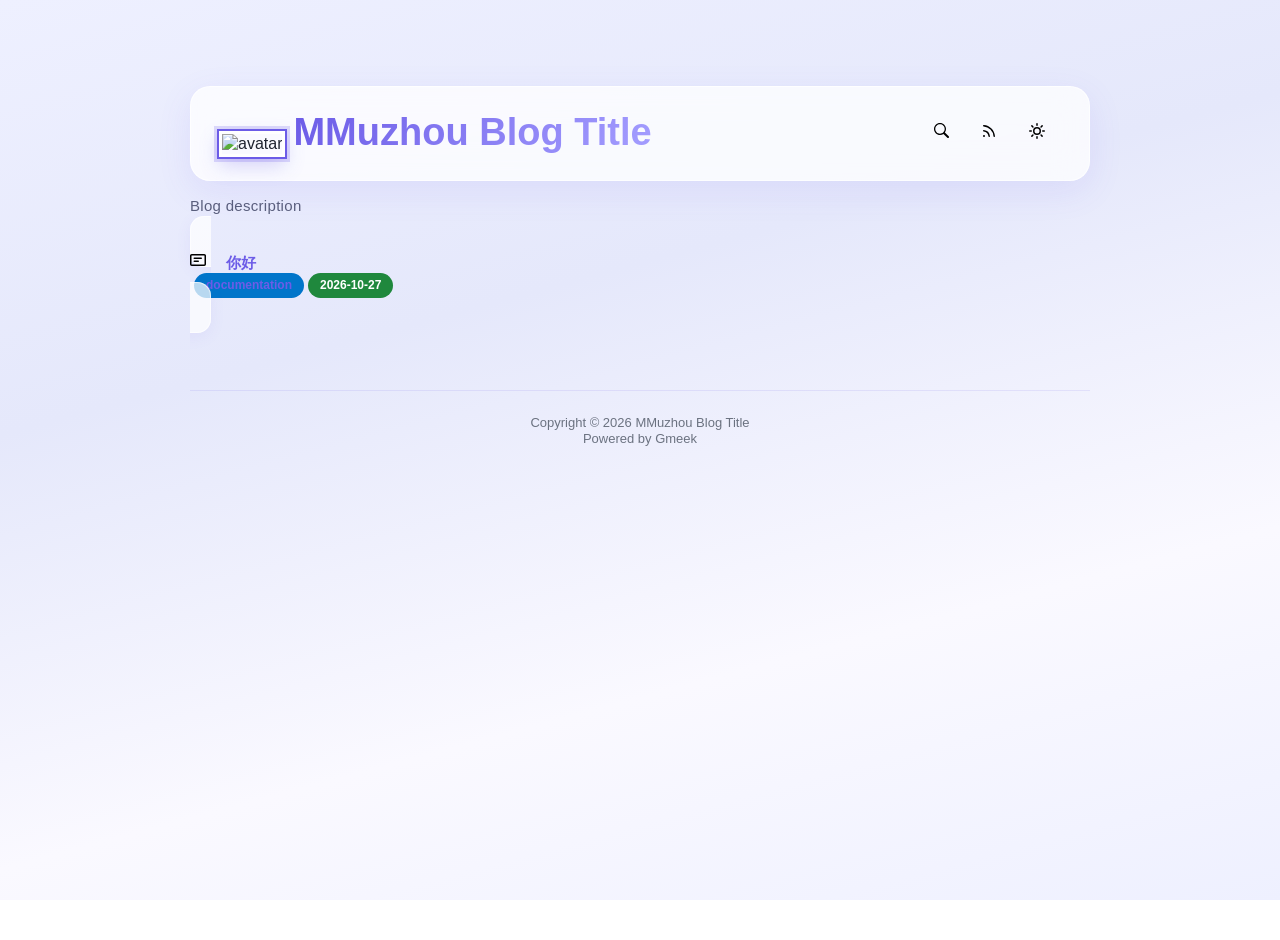
==== commit 888aa390: "🎉auto update by Gmeek action" ====
--- a/docs/index.html
+++ b/docs/index.html
@@ -5,7 +5,228 @@
     <meta name="viewport" content="width=device-width,initial-scale=1.0">
     <meta http-equiv="X-UA-Compatible" content="IE=edge">
     <link href='https://mirrors.sustech.edu.cn/cdnjs/ajax/libs/Primer/21.0.7/primer.css' rel='stylesheet' />
-    
+    <style>
+/* ===== MMuzhou Blog 全站美化样式 =====
+   生效通道：config.json -> allHead 字段
+   所有页面（首页/文章页/标签页）统一生效 */
+
+/* 1. 全局基础 */
+body{
+  font-family: -apple-system, BlinkMacSystemFont, 'Segoe UI', 'PingFang SC', 'Hiragino Sans GB', 'Microsoft YaHei', 'Noto Sans SC', sans-serif !important;
+  background: linear-gradient(165deg, #eef0ff 0%, #e5e8fb 35%, #faf9ff 70%, #eef0ff 100%) !important;
+  background-attachment: fixed !important;
+  min-height: 100vh !important;
+  max-width: 980px !important;
+  padding: 30px 40px !important;
+  color: #1f2430 !important;
+  transition: background .3s ease;
+}
+html[data-color-mode='dark'] body{
+  background: linear-gradient(165deg, #0d0f1f 0%, #141731 40%, #101226 100%) !important;
+  color: #d8dbea !important;
+}
+@media (max-width: 600px){
+  body{ padding: 14px !important; }
+}
+::selection{ background: rgba(108,92,231,.28); }
+::-webkit-scrollbar{ width: 10px; height: 10px; }
+::-webkit-scrollbar-thumb{ background: rgba(108,92,231,.4); border-radius: 8px; }
+::-webkit-scrollbar-thumb:hover{ background: rgba(108,92,231,.6); }
+::-webkit-scrollbar-track{ background: transparent; }
+
+/* 2. 链接 */
+body a{ color: #6c5ce7 !important; text-decoration: none; transition: color .2s ease; }
+body a:hover{ color: #4f40c9 !important; text-decoration: underline; }
+html[data-color-mode='dark'] body a{ color: #a29bfe !important; }
+html[data-color-mode='dark'] body a:hover{ color: #c8c0ff !important; }
+
+/* 3. 头部毛玻璃卡片 */
+#header{
+  margin-top: 36px !important;
+  padding: 22px 28px !important;
+  background: rgba(255,255,255,.75) !important;
+  backdrop-filter: blur(16px);
+  -webkit-backdrop-filter: blur(16px);
+  border: 1px solid rgba(255,255,255,.7) !important;
+  border-radius: 20px !important;
+  box-shadow: 0 10px 34px rgba(108,92,231,.1) !important;
+}
+html[data-color-mode='dark'] #header{
+  background: rgba(24,27,56,.72) !important;
+  border-color: rgba(120,120,210,.16) !important;
+  box-shadow: 0 10px 34px rgba(0,0,0,.4) !important;
+}
+
+/* 4. 头像 */
+#header img.avatar{
+  border: 3px solid #fff !important;
+  outline: 2px solid #6c5ce7;
+  box-shadow: 0 0 0 5px rgba(108,92,231,.22), 0 8px 20px rgba(108,92,231,.28) !important;
+  transition: transform .45s ease, box-shadow .45s ease !important;
+}
+#header img.avatar:hover{
+  transform: rotate(360deg) scale(1.06);
+  box-shadow: 0 0 0 7px rgba(108,92,231,.32), 0 10px 26px rgba(108,92,231,.36) !important;
+}
+
+/* 5. 博客标题渐变流光 */
+#header .blogTitle{
+  font-size: 38px !important;
+  font-weight: 800 !important;
+  font-family: inherit !important;
+  background: linear-gradient(120deg, #6c5ce7, #a29bfe, #6c5ce7);
+  background-size: 200% auto;
+  -webkit-background-clip: text;
+  background-clip: text;
+  -webkit-text-fill-color: transparent;
+  animation: titleFlow 6s linear infinite;
+}
+@keyframes titleFlow{ to{ background-position: 200% center; } }
+
+/* 6. 列表卡片化 */
+.SideNav.border{ border: none !important; }
+.SideNav-item{
+  background: rgba(255,255,255,.72) !important;
+  backdrop-filter: blur(10px);
+  -webkit-backdrop-filter: blur(10px);
+  border: 1px solid rgba(255,255,255,.6) !important;
+  border-radius: 14px !important;
+  padding: 16px 20px !important;
+  margin-bottom: 14px !important;
+  box-shadow: 0 4px 16px rgba(108,92,231,.07) !important;
+  transition: transform .25s ease, box-shadow .25s ease, background .25s ease !important;
+}
+.SideNav-item:hover{
+  transform: translateY(-3px);
+  background: rgba(255,255,255,.95) !important;
+  box-shadow: 0 10px 26px rgba(108,92,231,.16) !important;
+}
+html[data-color-mode='dark'] .SideNav-item{
+  background: rgba(26,29,58,.7) !important;
+  border-color: rgba(120,120,210,.14) !important;
+}
+html[data-color-mode='dark'] .SideNav-item:hover{
+  background: rgba(34,38,74,.85) !important;
+  box-shadow: 0 10px 26px rgba(0,0,0,.45) !important;
+}
+.listTitle{ font-size: 15px; font-weight: 600; }
+.SideNav-icon{ color: #6c5ce7; }
+html[data-color-mode='dark'] .SideNav-icon{ color: #a29bfe; }
+
+/* 7. 标签胶囊 */
+.Label{
+  border-radius: 999px !important;
+  padding: 3px 12px !important;
+  font-size: 12px !important;
+  font-weight: 600 !important;
+  line-height: 1.6 !important;
+}
+
+/* 8. 分页 */
+.paginate-container{ margin-top: 28px !important; }
+.pagination .previous_page, .pagination .next_page{
+  border-radius: 10px !important;
+  padding: 6px 16px !important;
+}
+
+/* 9. 页脚 */
+#footer{ margin-top: 72px !important; padding-top: 24px; border-top: 1px solid rgba(108,92,231,.12); }
+#footer1, #footer2, #footer a{ color: #6b7280 !important; }
+html[data-color-mode='dark'] #footer1, html[data-color-mode='dark'] #footer2{ color: #8b8fa8 !important; }
+
+/* 10. 标签页元素 */
+span.tagTitle{
+  background: linear-gradient(120deg, #6c5ce7, #a29bfe);
+  -webkit-background-clip: text; background-clip: text;
+  -webkit-text-fill-color: transparent;
+}
+.title-right .subnav-search{
+  border-radius: 12px !important;
+  overflow: hidden;
+  border: 1px solid rgba(108,92,231,.2);
+}
+.subnav-search .subnav-search-input{
+  border: none !important;
+  border-radius: 0 !important;
+  background: rgba(255,255,255,.8) !important;
+}
+html[data-color-mode='dark'] .subnav-search .subnav-search-input{
+  background: rgba(26,29,58,.7) !important;
+  color: #d8dbea !important;
+}
+#taglabel .Label{ margin-bottom: 6px !important; }
+.Counter{ border-radius: 999px !important; }
+
+/* 11. 文章正文排版 */
+.markdown-body{
+  font-size: 16px !important;
+  line-height: 1.85 !important;
+}
+.markdown-body h1, .markdown-body h2, .markdown-body h3, .markdown-body h4{
+  font-weight: 700 !important;
+  line-height: 1.4 !important;
+  margin-top: 1.6em !important;
+  margin-bottom: .6em !important;
+}
+.markdown-body h1{ font-size: 1.7em !important; }
+.markdown-body h2{ font-size: 1.45em !important; border-bottom: 1px solid rgba(108,92,231,.15) !important; padding-bottom: .3em !important; }
+.markdown-body h3{ font-size: 1.25em !important; }
+.markdown-body p{ margin: .8em 0 !important; }
+.markdown-body a{ color: #6c5ce7 !important; text-decoration: underline !important; text-underline-offset: 3px; }
+.markdown-body code{
+  background: rgba(108,92,231,.1) !important;
+  color: #5b4bc4 !important;
+  border-radius: 6px !important;
+  padding: 2px 6px !important;
+  font-size: .9em !important;
+}
+html[data-color-mode='dark'] .markdown-body code{
+  background: rgba(162,155,254,.14) !important;
+  color: #b9b1ff !important;
+}
+.markdown-body pre{
+  background: #1e2130 !important;
+  color: #e6e6f0 !important;
+  border-radius: 12px !important;
+  padding: 16px 18px !important;
+  overflow-x: auto;
+  box-shadow: 0 4px 16px rgba(0,0,0,.18) !important;
+}
+.markdown-body pre code{ background: transparent !important; color: inherit !important; padding: 0 !important; }
+.markdown-body blockquote{
+  border-left: 4px solid #6c5ce7 !important;
+  background: rgba(108,92,231,.07) !important;
+  border-radius: 0 10px 10px 0 !important;
+  padding: 10px 16px !important;
+  color: #4a4f6a !important;
+  margin: 1em 0 !important;
+}
+html[data-color-mode='dark'] .markdown-body blockquote{
+  background: rgba(108,92,231,.12) !important;
+  color: #c6c9dd !important;
+}
+.markdown-body img{ max-width: 100% !important; border-radius: 12px !important; box-shadow: 0 4px 16px rgba(0,0,0,.12) !important; }
+.markdown-body table{ border-collapse: collapse !important; width: 100% !important; margin: 1em 0 !important; display: table !important; }
+.markdown-body th, .markdown-body td{ border: 1px solid rgba(108,92,231,.2) !important; padding: 8px 12px !important; }
+.markdown-body th{ background: rgba(108,92,231,.08) !important; font-weight: 600 !important; }
+.markdown-body hr{ border: none !important; height: 1px !important; background: linear-gradient(90deg, transparent, rgba(108,92,231,.4), transparent) !important; margin: 2em 0 !important; }
+.markdown-body ul, .markdown-body ol{ padding-left: 1.6em !important; }
+.markdown-body li{ margin: .35em 0 !important; }
+
+/* 12. 文章页标题 */
+h1.postTitle{
+  font-size: 34px !important;
+  font-weight: 800 !important;
+  background: linear-gradient(120deg, #3a2f8f, #6c5ce7);
+  -webkit-background-clip: text; background-clip: text;
+  -webkit-text-fill-color: transparent;
+}
+html[data-color-mode='dark'] h1.postTitle{
+  background: linear-gradient(120deg, #a29bfe, #d0caff);
+  -webkit-background-clip: text; background-clip: text;
+  -webkit-text-fill-color: transparent;
+}
+</style>
     <link rel="icon" href="https://raw.githubusercontent.com/MMuzhou-0/StudyBlog/refs/heads/main/%E5%BE%AE%E4%BF%A1%E5%9B%BE%E7%89%87_20261027100816_14_242.jpg"><script>
         let theme = localStorage.getItem("meek_theme") || "light";
         document.documentElement.setAttribute("data-color-mode", theme);
@@ -50,7 +271,16 @@
     .LabelTime{display:none;}
 }
 </style>
-
+<style>
+#content > div:first-child{
+  font-size:15px;
+  color:#5a5f7c !important;
+  letter-spacing:.3px;
+}
+html[data-color-mode='dark'] #content > div:first-child{
+  color:#9aa0bd !important;
+}
+</style>
 
 
 <body>
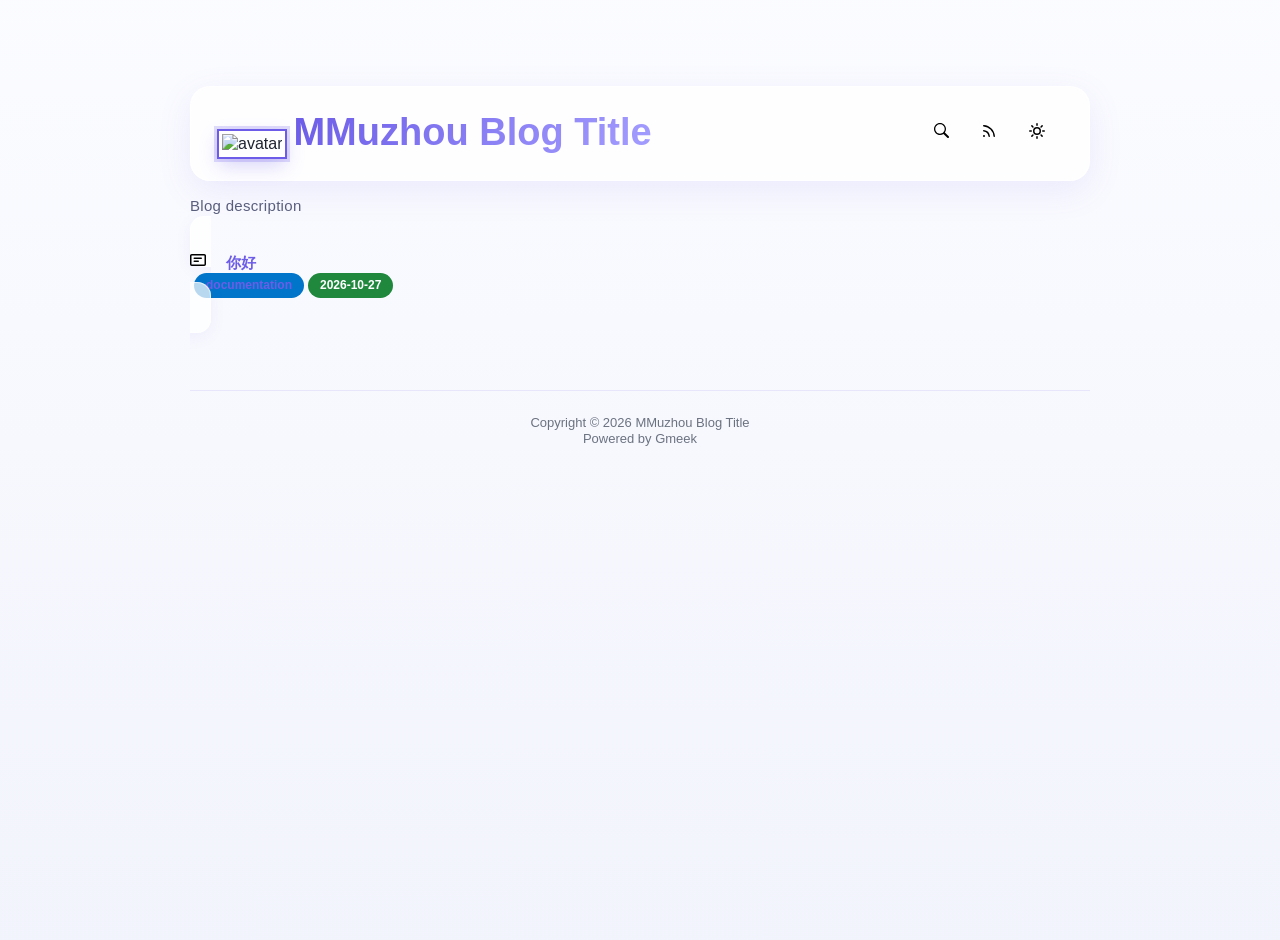
==== commit 1cc3a1cc: "🎉auto update by Gmeek action" ====
--- a/docs/index.html
+++ b/docs/index.html
@@ -13,8 +13,7 @@
 /* 1. 全局基础 */
 body{
   font-family: -apple-system, BlinkMacSystemFont, 'Segoe UI', 'PingFang SC', 'Hiragino Sans GB', 'Microsoft YaHei', 'Noto Sans SC', sans-serif !important;
-  background: linear-gradient(165deg, #eef0ff 0%, #e5e8fb 35%, #faf9ff 70%, #eef0ff 100%) !important;
-  background-attachment: fixed !important;
+  background: linear-gradient(rgba(250,251,255,.82), rgba(240,242,252,.86)), url('https://raw.githubusercontent.com/MMuzhou-0/StudyBlog/main/background.jpg') center/cover no-repeat fixed !important;
   min-height: 100vh !important;
   max-width: 980px !important;
   padding: 30px 40px !important;
@@ -22,7 +21,7 @@
   transition: background .3s ease;
 }
 html[data-color-mode='dark'] body{
-  background: linear-gradient(165deg, #0d0f1f 0%, #141731 40%, #101226 100%) !important;
+  background: linear-gradient(rgba(9,11,24,.82), rgba(12,15,30,.86)), url('https://raw.githubusercontent.com/MMuzhou-0/StudyBlog/main/background.jpg') center/cover no-repeat fixed !important;
   color: #d8dbea !important;
 }
 @media (max-width: 600px){
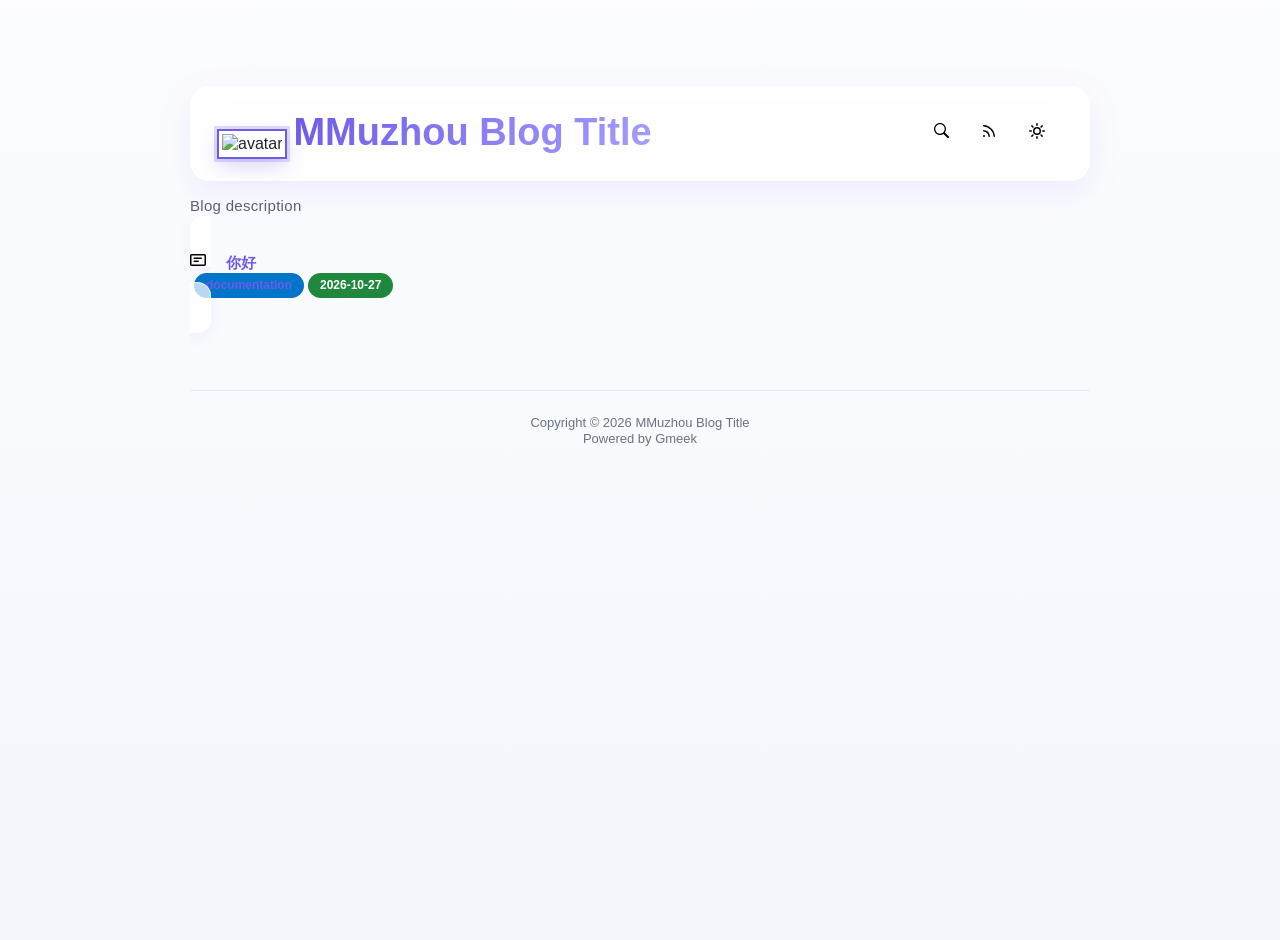
==== commit 8f950ac8: "🎉auto update by Gmeek action" ====
--- a/docs/index.html
+++ b/docs/index.html
@@ -13,7 +13,7 @@
 /* 1. 全局基础 */
 body{
   font-family: -apple-system, BlinkMacSystemFont, 'Segoe UI', 'PingFang SC', 'Hiragino Sans GB', 'Microsoft YaHei', 'Noto Sans SC', sans-serif !important;
-  background: linear-gradient(rgba(250,251,255,.82), rgba(240,242,252,.86)), url('https://raw.githubusercontent.com/MMuzhou-0/StudyBlog/main/background.jpg') center/cover no-repeat fixed !important;
+  background: linear-gradient(rgba(250,251,255,.62), rgba(240,242,252,.68)), url('https://raw.githubusercontent.com/MMuzhou-0/StudyBlog/main/background.jpg') center/cover no-repeat fixed !important;
   min-height: 100vh !important;
   max-width: 980px !important;
   padding: 30px 40px !important;
@@ -21,7 +21,7 @@
   transition: background .3s ease;
 }
 html[data-color-mode='dark'] body{
-  background: linear-gradient(rgba(9,11,24,.82), rgba(12,15,30,.86)), url('https://raw.githubusercontent.com/MMuzhou-0/StudyBlog/main/background.jpg') center/cover no-repeat fixed !important;
+  background: linear-gradient(rgba(9,11,24,.70), rgba(12,15,30,.76)), url('https://raw.githubusercontent.com/MMuzhou-0/StudyBlog/main/background.jpg') center/cover no-repeat fixed !important;
   color: #d8dbea !important;
 }
 @media (max-width: 600px){
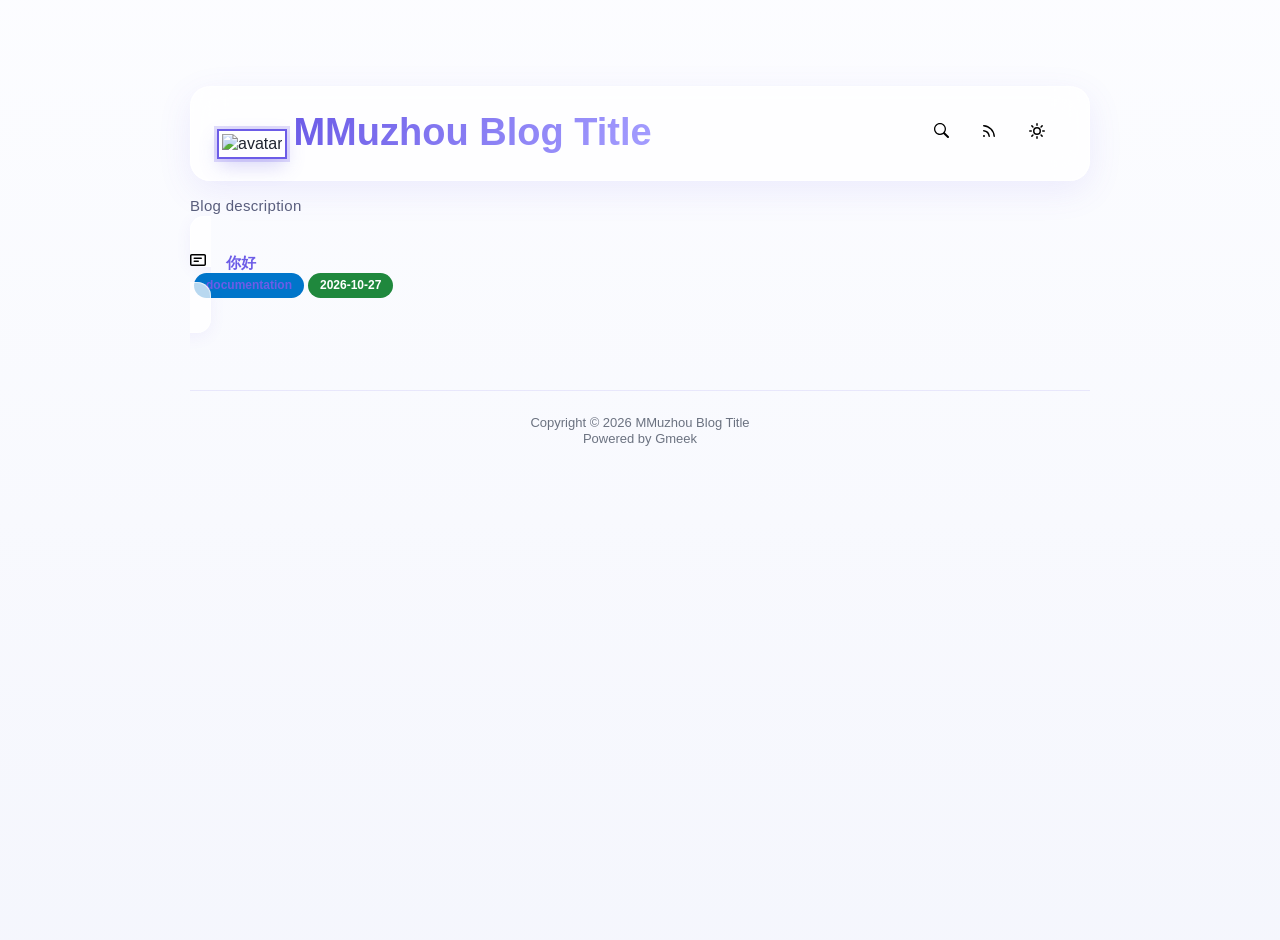
==== commit 2b23ec0f: "🎉auto update by Gmeek action" ====
--- a/docs/index.html
+++ b/docs/index.html
@@ -13,7 +13,7 @@
 /* 1. 全局基础 */
 body{
   font-family: -apple-system, BlinkMacSystemFont, 'Segoe UI', 'PingFang SC', 'Hiragino Sans GB', 'Microsoft YaHei', 'Noto Sans SC', sans-serif !important;
-  background: linear-gradient(rgba(250,251,255,.62), rgba(240,242,252,.68)), url('https://raw.githubusercontent.com/MMuzhou-0/StudyBlog/main/background.jpg') center/cover no-repeat fixed !important;
+  background: linear-gradient(rgba(250,251,255,.62), rgba(240,242,252,.68)), url('https://raw.githubusercontent.com/MMuzhou-0/StudyBlog/main/background.jpg') center/cover no-repeat !important;
   min-height: 100vh !important;
   max-width: 980px !important;
   padding: 30px 40px !important;
@@ -21,7 +21,7 @@
   transition: background .3s ease;
 }
 html[data-color-mode='dark'] body{
-  background: linear-gradient(rgba(9,11,24,.70), rgba(12,15,30,.76)), url('https://raw.githubusercontent.com/MMuzhou-0/StudyBlog/main/background.jpg') center/cover no-repeat fixed !important;
+  background: linear-gradient(rgba(9,11,24,.70), rgba(12,15,30,.76)), url('https://raw.githubusercontent.com/MMuzhou-0/StudyBlog/main/background.jpg') center/cover no-repeat !important;
   color: #d8dbea !important;
 }
 @media (max-width: 600px){
